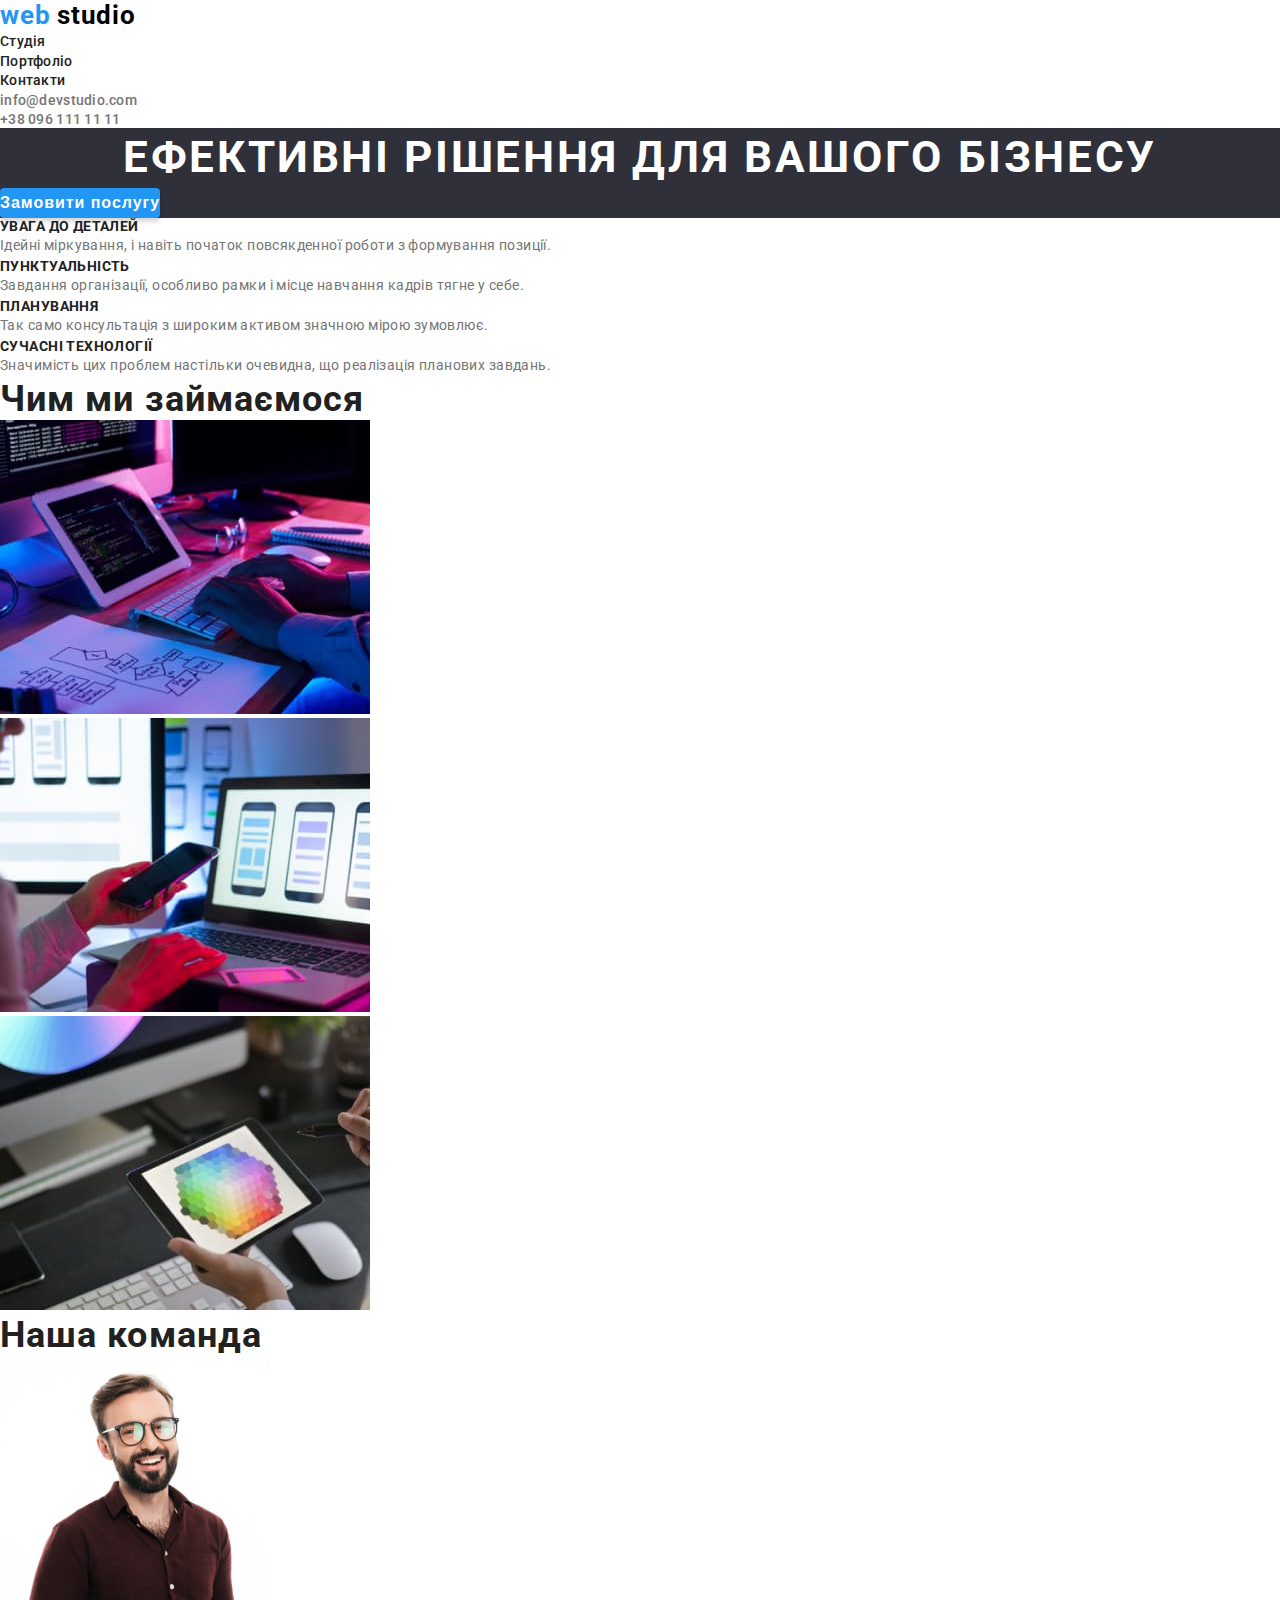
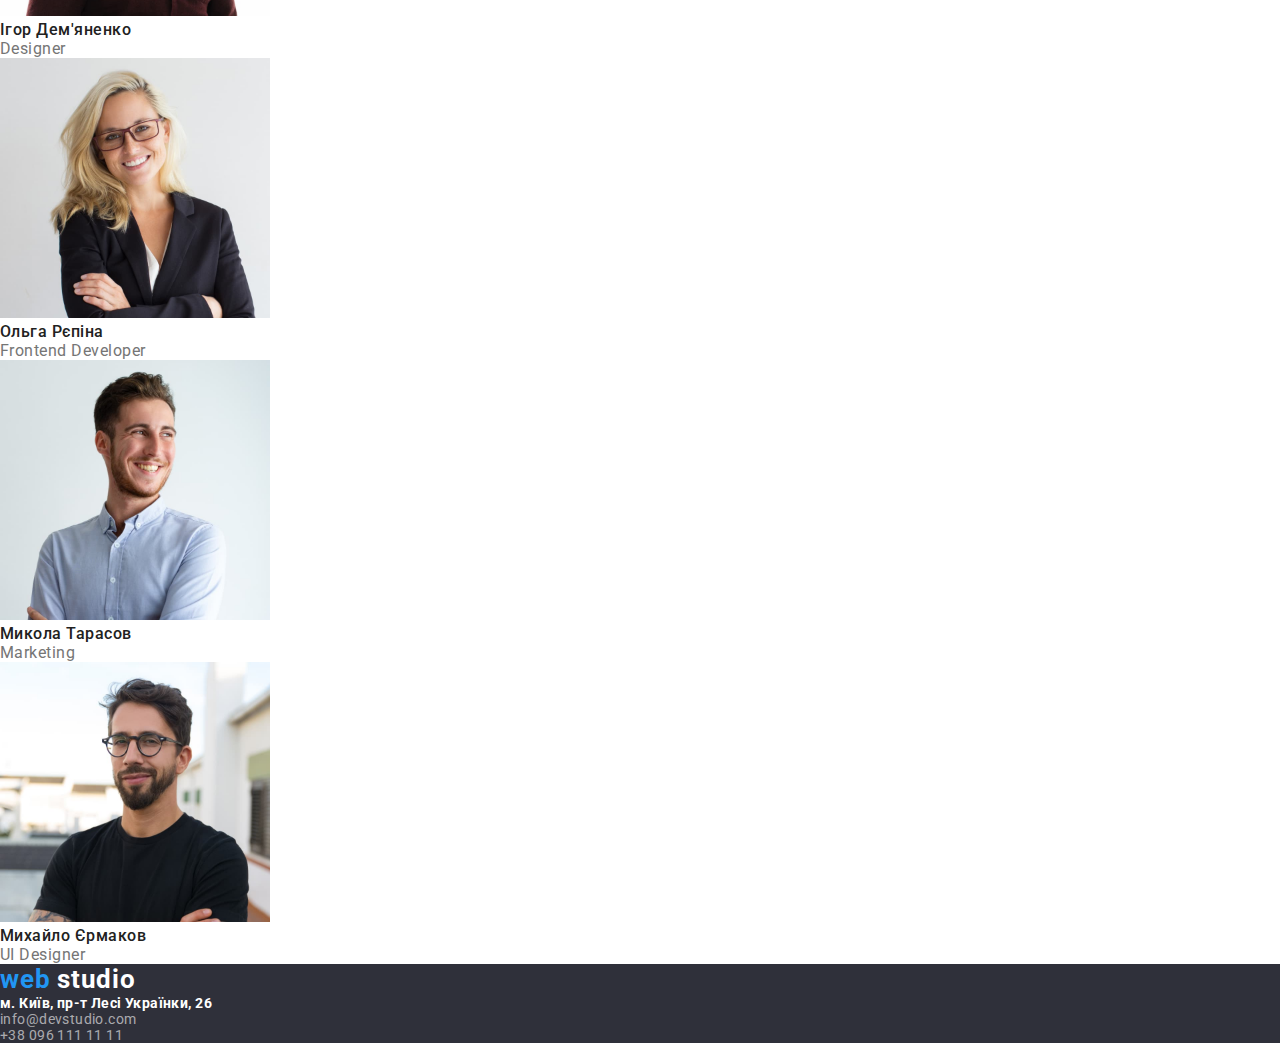
==== index.html @ 1d3278fa "Виконано розміку головної сторінки" ====
<!DOCTYPE html>
<html lang="uk">
<head>
    <meta charset="UTF-8">
    <meta http-equiv="X-UA-Compatible" content="IE=edge">
    <meta name="viewport" content="width=device-width, initial-scale=1.0">
    <link rel="preconnect" href="https://fonts.googleapis.com">
    <link rel="preconnect" href="https://fonts.gstatic.com" crossorigin>
    <link href="https://fonts.googleapis.com/css2?family=Raleway:wght@400;700&family=Roboto:wght@400;500;700;900&display=swap" rel="stylesheet">
    <link rel="stylesheet" href="./css/styles.css">
    <title>Document</title>
</head>
<body>

    <header class="header">
       <nav>
            <a class="logo" href="/">
                <span class="logo-blue">web</span>
                <span class="logo-black">studio</span>
            </a>
            
            <ul class="header-nav">
                <li><a class="header-nav-link" href="#">Студія</a></li>
                <li><a class="header-nav-link" href="./portfolio.html">Портфоліо</a></li>
                <li><a class="header-nav-link" href="#">Контакти</a></li>
            </ul>
       </nav>
       <ul class="header-contact">
            <li><a class="header-contact-mail" href="mailto:info@devstudio.com">info@devstudio.com</a></li>
            <li><a class="header-contact-tel" href="tel:+380961111111">+38 096 111 11 11</a></li>
       </ul>
    </header>

    <main>

        <!-- Герой -->

        <section class="hero">
            <h1 class="hero-title">Ефективні рішення для вашого бізнесу</h1>
            <button class="hero-btn" type="button">Замовити послугу</button>
        </section>
        
        <!-- Особливості -->

        <section class="spacial">
            <h2 class="section-title spacial-title hide">Особливості</h2>
            <ul class="spacial-list">
                <li class="spacial-item">
                    <h3 class="spacial-uptitle">УВАГА ДО ДЕТАЛЕЙ</h3>
                    <p class="spacial-text">Ідейні міркування, і навіть початок повсякденної роботи з формування позиції.</p>
                </li>
                <li class="spacial-item">
                    <h3 class="spacial-uptitle">ПУНКТУАЛЬНІСТЬ</h3>
                    <p class="spacial-text">Завдання організації, особливо рамки і місце навчання кадрів тягне у себе.</p>
                </li>
                <li class="spacial-item">
                    <h3 class="spacial-uptitle">ПЛАНУВАННЯ</h3>
                    <p class="spacial-text">Так само консультація з широким активом значною мірою зумовлює.</p>
                </li>
                <li class="spacial-item">
                    <h3 class="spacial-uptitle">СУЧАСНІ ТЕХНОЛОГІЇ</h3>
                    <p class="spacial-text">Значимість цих проблем настільки очевидна, що реалізація планових завдань.</p>
                </li>
            </ul>
        </section>
        
        <!-- Чим ми займаємося -->

        <section class="doing">
            <h2 class="section-title doing-title">Чим ми займаємося</h2>
            <ul class="doing-list">
                <li class="doing-item">
                    <a href="">
                        <img src="./images/box1.jpg" alt="Робота на планшеті" width="370">
                    </a>
                </li>
                <li class="doing-item">
                    <a href="">
                        <img src="./images/box2.jpg" alt="Робота на лептопі" width="370">
                    </a>
                </li>
                <li class="doing-item">
                    <a href="">
                        <img src="./images/box3.jpg" alt="Огляд кольорової палітри на планшеті" width="370">
                    </a>
                </li>
            </ul>
        </section>
        
        <!-- Наша команда -->

        <section class="team">
            <h2 class="section-title team-title">Наша команда</h2>
            <ul class="team-list">
                <li class="team-item" >   
                    <img src="./images/igor.jpg" alt="Фото Ігор Дем'яненко" width="270">
                    <h3 class="team-subtitle">Ігор Дем'яненко</h3> 
                    <p class="team-text">Designer</p>          
                </li>
                <li class="team-item" >  
                    <img src="./images/olha.jpg" alt="Фото Ольга Рєпіна" width="270">
                    <h3 class="team-subtitle">Ольга Рєпіна</h3>
                    <p class="team-text">Frontend Developer</p>
                </li>
                <li class="team-item" >
                    <img src="./images/mykola.jpg" alt="Фото Микола Тарасов" width="270">
                    <h3 class="team-subtitle">Микола Тарасов</h3>
                    <p class="team-text">Marketing</p>
                </li>
                <li class="team-item" >
                    <img src="./images/mikhaylo.jpg" alt="Фото Михайло Єрмаков" width="270">
                    <h3 class="team-subtitle">Михайло Єрмаков</h3>
                    <p class="team-text">UI Designer</p>
                </li>
            </ul>
        </section>
    </main>

    <!-- Підвал -->

    <footer class="contacts">
        <a class="logo" href="/">
            <span class="logo-blue">web</span>
            <span class="logo-white">studio</span>
        </a>
        
        <address class="contacts-address">
            <ul class="contacts-list">
                <li class="contacts-item"><a class="contacts-link-map contacts-link-bold" href="https://goo.gl/maps/5NKVuJQczxrGYNmYA" target="_blank" rel="noopener noreferrer">м. Київ, пр-т Лесі Українки, 26</a></li>
                <li class="contacts-item"><a class="contacts-link-mail" href="mailto:info@devstudio.com">info@devstudio.com</a></li>
                <li class="contacts-item"><a class="contacts-link-tel" href="tel:+380961111111">+38 096 111 11 11</a></li>
            </ul>
        </address>
    </footer>

</body>
</html>
---- css/styles.css ----
body {
    font-family: 'Roboto', sans-serif;
}

* {
    margin: 0;
    padding: 0;
}

ul {
    list-style: none;
}
h1,
h2,
h3,
h4,
h5,
h6 {
    margin: 0;
}
.hide {
    border: 0;
    clip: rect(1px, 1px, 1px, 1px);
    -webkit-clip-path: inset(50%);
    clip-path: inset(50%);
    height: 1px;
    margin: -1px;
    overflow: hidden;
    padding: 0;
    position: absolute;
    width: 1px;
    word-wrap: normal !important;
}

/* ---HEADER--- */

header a {
    text-decoration: none;
}

.logo {
    font-weight: 700;
    font-size: 26px;
    line-height: 1.1923;
    letter-spacing: 0.03em;
    /* color: #000000; */
}

.logo-blue {
    color: #2196F3;
}

.logo-black {
    color: #000000;;
}

.logo-white {
    color: #FFFFFF;
}


/* .header-nav,
.header-contact {
    list-style: none;
} */

.header-nav-link {
    font-weight: 500;
    font-size: 14px;
    line-height: 1.3333;
    letter-spacing: 0.02em;
    color: #212121;
}

.header-nav-link:hover,
.header-nav-link:focus {
    color: #2196F3;
}

.header-contact a {
    font-weight: 500;
    font-size: 14px;
    line-height: 1.1429;
    letter-spacing: 0.02em;
    color: #757575;
}

/* .header-contact-mail {
    font-weight: 500;
    font-size: 14px;
    line-height: 1.1429;
    letter-spacing: 0.02em;
    color: #757575;
}
.header-contact-tel {
    font-weight: 500;
    font-size: 14px;
    line-height: 1.1429;
    letter-spacing: 0.02em;
    color: #757575;
} */

.header-contact-mail:hover,
.header-contact-mail:focus {
    color: #2196F3;
}

.header-contact-tel:hover,
.header-contact-tel:focus {
    color: #2196F3;
}

/* ------HERO------ */

.hero {
    background: #2F303A;
}

.hero-title {
    /* font-weight: 900; */
    font-size: 44px;
    line-height: 1.3636;
    text-align: center;
    letter-spacing: 0.06em;
    text-transform: uppercase;
    color: #FFFFFF;
}

.hero-btn {
    font-weight: 700;
    font-size: 16px;
    line-height: 1.875;
    display: flex;
    align-items: center;
    text-align: center;
    letter-spacing: 0.06em;
    color: #FFFFFF;
    background: #2196F3;
    box-shadow: 0px 4px 4px rgba(0, 0, 0, 0.15);
    border-radius: 4px;
    border: none;
    cursor: pointer;
}

/* -----SPACIAL----- */

.section-title {
    /* font-weight: 700; */
    font-size: 36px;
    line-height: 1.1666;
    /* text-align: center; */
    letter-spacing: 0.03em;
    color: #212121
}

.spacial-uptitle {
    /* font-weight: 700; */
    font-size: 14px;
    line-height: 1.1428;
    letter-spacing: 0.03em;
    text-transform: uppercase;
    color: #212121;
}

.spacial-text {
    /* font-weight: 400; */
    font-size: 14px;
    line-height: 1.7142;
    letter-spacing: 0.03em;
    color: #757575;
}

/* -------DOING------- */



/* -------TEAM-------- */


.team-subtitle {
    font-weight: 500;
    font-size: 16px;
    line-height: 1.1875;
    /* text-align: center; */
    letter-spacing: 0.03em;
    color: #212121;
}

.team-text {
    font-weight: 400;
    font-size: 16px;
    line-height: 1.1875;
    /* text-align: center; */
    letter-spacing: 0.03em;
    color: #757575;
}

/* ------FOOTER------ */

.contacts {
    background: #2F303A;
}

footer a {
    text-decoration: none;
}

.contacts-address {
    font-style: inherit;
}

.contacts-item {
    /* font-weight: 400; */
    font-size: 14px;
    line-height: 1.7142x;
    letter-spacing: 0.03em;
}

.contacts-link-map {
    /* font-weight: 400;
    font-size: 14px;
    line-height: 24px;
    letter-spacing: 0.03em; */
    color: #FFFFFF;
}

.contacts-link-bold {
    font-weight: 700;
}

.contacts-link-mail {
    /* font-weight: 400;
    font-size: 14px;
    line-height: 24px;
    letter-spacing: 0.03em; */
    color: rgba(255, 255, 255, 0.6);
}

.contacts-link-tel {
    /* font-weight: 400;
    font-size: 14px;
    line-height: 24px;
    letter-spacing: 0.03em; */
    color: rgba(255, 255, 255, 0.6);
}

/* -----PORTFOLIO NAVIGATION------ */

.btn-link {
    font-weight: 500;
    font-size: 16px;
    line-height: 1.625;
    text-align: center;
    letter-spacing: 0.03em;
    color: #212121;
    background: #F5F4FA;
    border-radius: 4px;
    border: none;
    cursor: pointer;
}

.btn-link:hover,
.btn-link:focus {
    background: #2196F3;
    color: #FFFFFF;
}

.nav-uptitle {
    /* font-weight: 700; */
    font-size: 18px;
    line-height: 2;
    letter-spacing: 0.06em;
    color: #212121;
}

.nav-text {
    /* font-weight: 400; */
    font-size: 16px;
    line-height: 30px;
    letter-spacing: 0.03em;
    color: #757575;
}
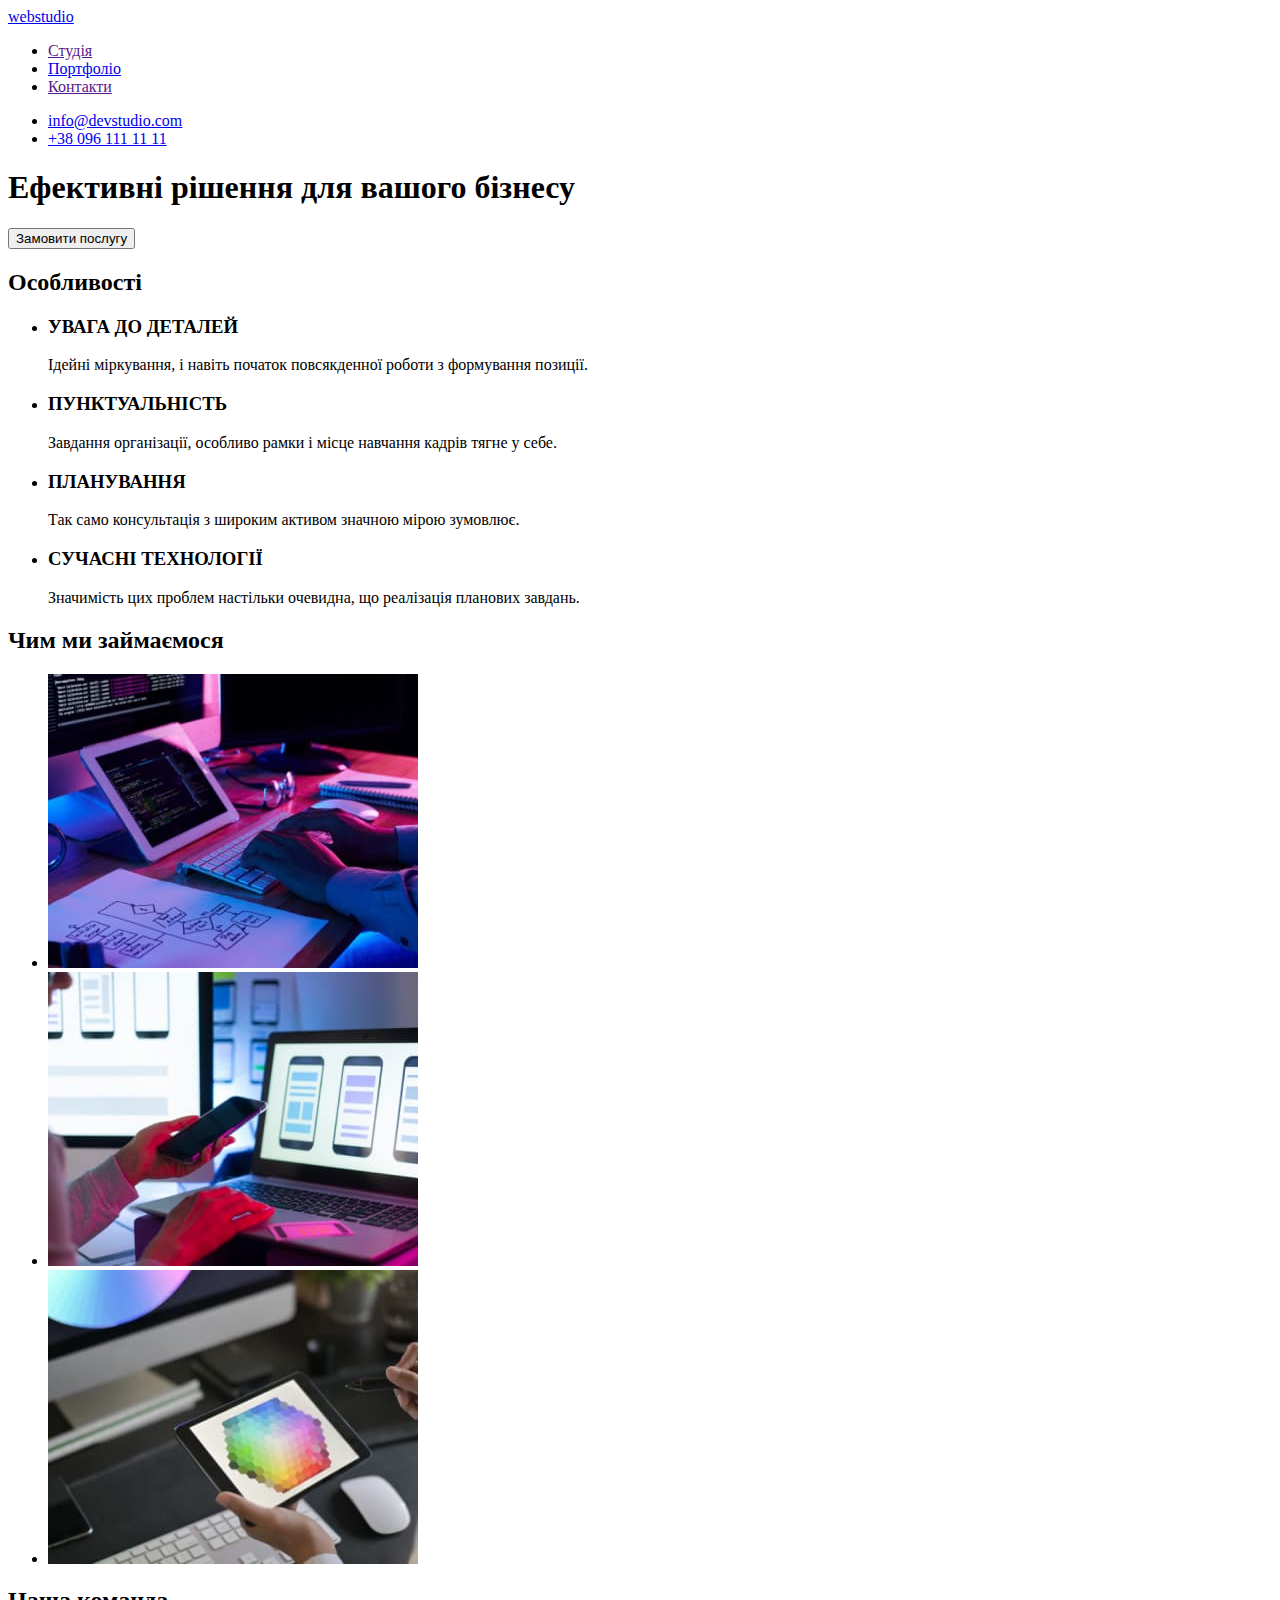
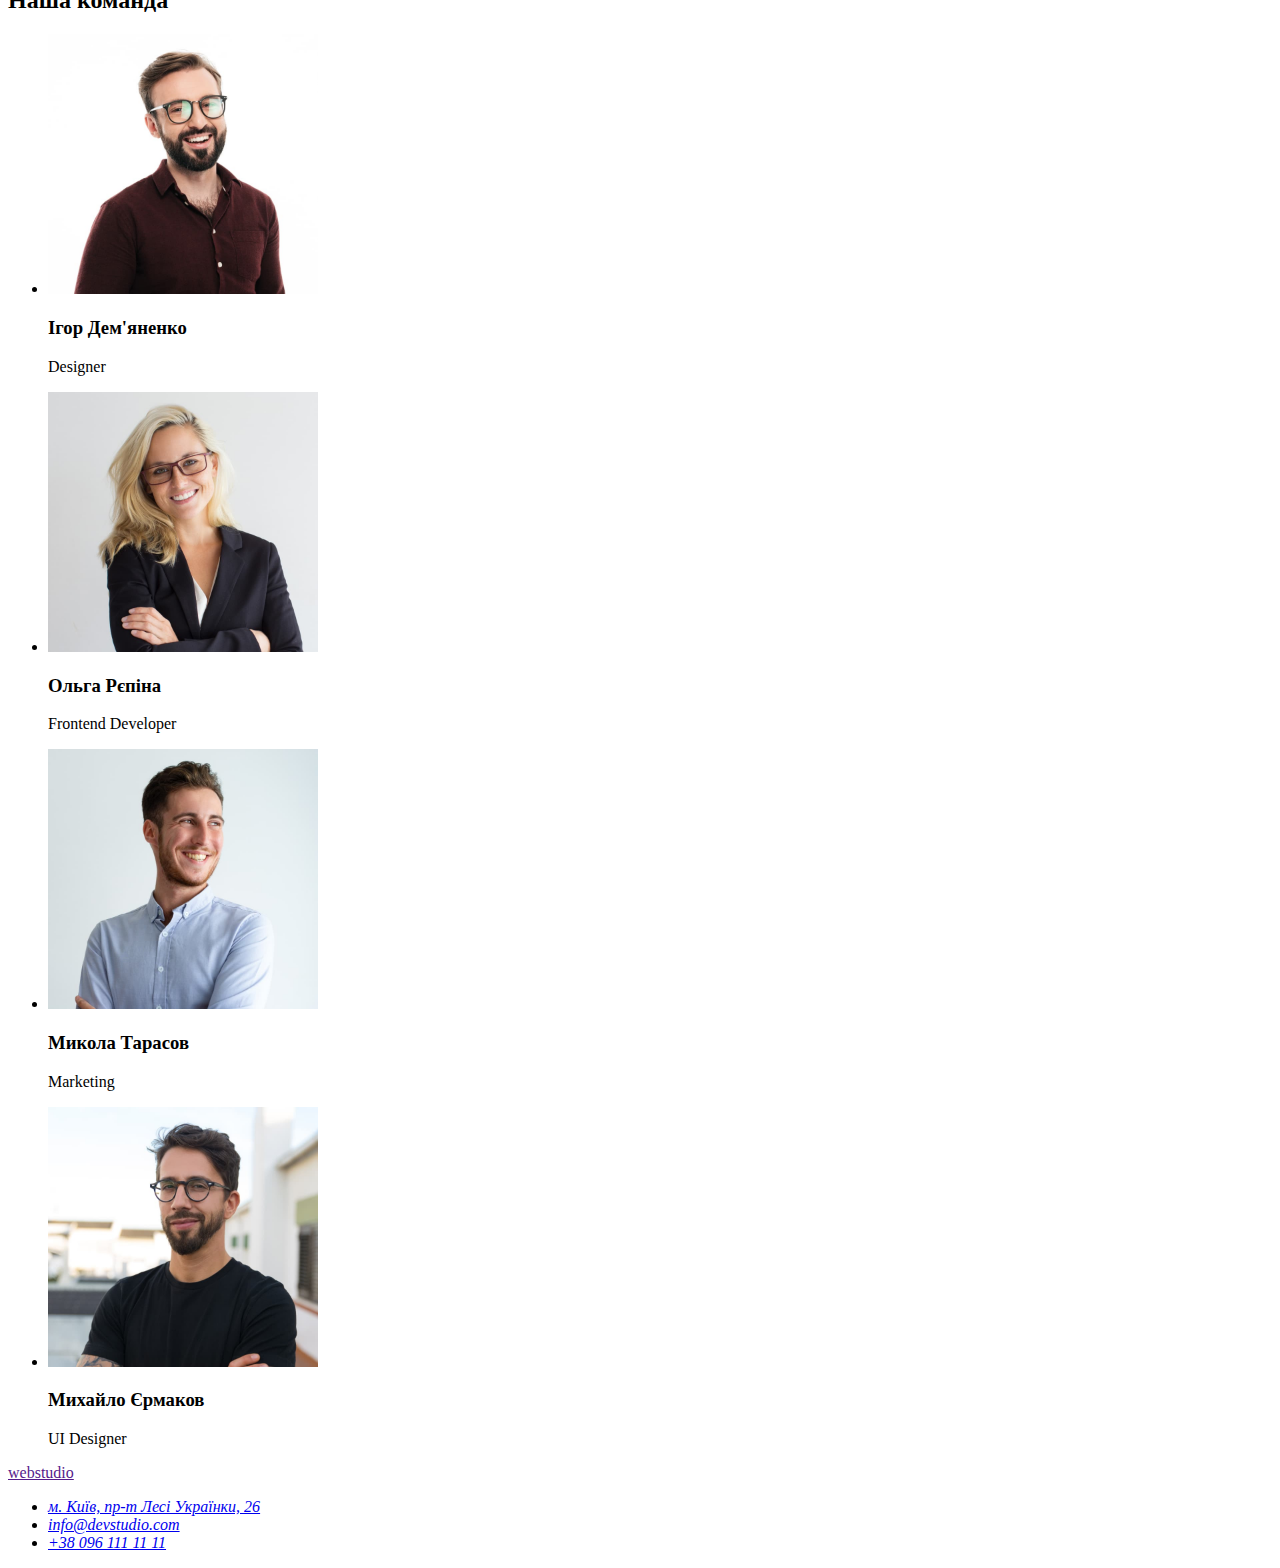
==== commit 0098beb1: "Виконано оформлення головної сторінки" ====
--- a/index.html
+++ b/index.html
@@ -4,82 +4,72 @@
     <meta charset="UTF-8">
     <meta http-equiv="X-UA-Compatible" content="IE=edge">
     <meta name="viewport" content="width=device-width, initial-scale=1.0">
-    <link rel="preconnect" href="https://fonts.googleapis.com">
-    <link rel="preconnect" href="https://fonts.gstatic.com" crossorigin>
-    <link href="https://fonts.googleapis.com/css2?family=Raleway:wght@400;700&family=Roboto:wght@400;500;700;900&display=swap" rel="stylesheet">
-    <link rel="stylesheet" href="./css/styles.css">
     <title>Document</title>
 </head>
 <body>
 
-    <header class="header">
+    <header>
        <nav>
-            <a class="logo" href="/">
-                <span class="logo-blue">web</span>
-                <span class="logo-black">studio</span>
+            <a href="/">
+            webstudio
             </a>
-            
-            <ul class="header-nav">
-                <li><a class="header-nav-link" href="#">Студія</a></li>
-                <li><a class="header-nav-link" href="./portfolio.html">Портфоліо</a></li>
-                <li><a class="header-nav-link" href="#">Контакти</a></li>
+            <ul>
+                <li><a href="">Студія</a></li>
+                <li><a href="/portfolio.html">Портфоліо</a></li>
+                <li><a href="">Контакти</a></li>
             </ul>
        </nav>
-       <ul class="header-contact">
-            <li><a class="header-contact-mail" href="mailto:info@devstudio.com">info@devstudio.com</a></li>
-            <li><a class="header-contact-tel" href="tel:+380961111111">+38 096 111 11 11</a></li>
+       <ul>
+            <li><a href="mailto:info@devstudio.com">info@devstudio.com</a></li>
+            <li><a href="tel:+380961111111">+38 096 111 11 11</a></li>
        </ul>
     </header>
 
     <main>
-
         <!-- Герой -->
-
-        <section class="hero">
-            <h1 class="hero-title">Ефективні рішення для вашого бізнесу</h1>
-            <button class="hero-btn" type="button">Замовити послугу</button>
+        <section>
+            <h1>Ефективні рішення для вашого бізнесу</h1>
+            <button type="button">Замовити послугу</button>
         </section>
         
         <!-- Особливості -->
-
-        <section class="spacial">
-            <h2 class="section-title spacial-title hide">Особливості</h2>
-            <ul class="spacial-list">
-                <li class="spacial-item">
-                    <h3 class="spacial-uptitle">УВАГА ДО ДЕТАЛЕЙ</h3>
-                    <p class="spacial-text">Ідейні міркування, і навіть початок повсякденної роботи з формування позиції.</p>
+        <section>
+            <h2>Особливості</h2>
+            <ul>
+                <li>
+                    <h3>УВАГА ДО ДЕТАЛЕЙ</h3>
+                    <p>Ідейні міркування, і навіть початок повсякденної роботи з формування позиції.</p>
                 </li>
-                <li class="spacial-item">
-                    <h3 class="spacial-uptitle">ПУНКТУАЛЬНІСТЬ</h3>
-                    <p class="spacial-text">Завдання організації, особливо рамки і місце навчання кадрів тягне у себе.</p>
+                <li>
+                    <h3>ПУНКТУАЛЬНІСТЬ</h3>
+                    <p>Завдання організації, особливо рамки і місце навчання кадрів тягне у себе.</p>
                 </li>
-                <li class="spacial-item">
-                    <h3 class="spacial-uptitle">ПЛАНУВАННЯ</h3>
-                    <p class="spacial-text">Так само консультація з широким активом значною мірою зумовлює.</p>
+                <li>
+                    <h3>ПЛАНУВАННЯ</h3>
+                    <p>Так само консультація з широким активом значною мірою зумовлює.</p>
                 </li>
-                <li class="spacial-item">
-                    <h3 class="spacial-uptitle">СУЧАСНІ ТЕХНОЛОГІЇ</h3>
-                    <p class="spacial-text">Значимість цих проблем настільки очевидна, що реалізація планових завдань.</p>
+                <li>
+                    <h3>СУЧАСНІ ТЕХНОЛОГІЇ</h3>
+                    <p>Значимість цих проблем настільки очевидна, що реалізація планових завдань.</p>
                 </li>
             </ul>
         </section>
         
         <!-- Чим ми займаємося -->
-
-        <section class="doing">
-            <h2 class="section-title doing-title">Чим ми займаємося</h2>
-            <ul class="doing-list">
-                <li class="doing-item">
+        <section>
+            <h2>Чим ми займаємося</h2>
+            <ul>
+                <li>
                     <a href="">
                         <img src="./images/box1.jpg" alt="Робота на планшеті" width="370">
                     </a>
                 </li>
-                <li class="doing-item">
+                <li>
                     <a href="">
                         <img src="./images/box2.jpg" alt="Робота на лептопі" width="370">
                     </a>
                 </li>
-                <li class="doing-item">
+                <li>
                     <a href="">
                         <img src="./images/box3.jpg" alt="Огляд кольорової палітри на планшеті" width="370">
                     </a>
@@ -88,47 +78,43 @@
         </section>
         
         <!-- Наша команда -->
-
-        <section class="team">
-            <h2 class="section-title team-title">Наша команда</h2>
-            <ul class="team-list">
-                <li class="team-item" >   
+        <section>
+            <h2>Наша команда</h2>
+            <ul>
+                <li>   
                     <img src="./images/igor.jpg" alt="Фото Ігор Дем'яненко" width="270">
-                    <h3 class="team-subtitle">Ігор Дем'яненко</h3> 
-                    <p class="team-text">Designer</p>          
+                    <h3>Ігор Дем'яненко</h3> 
+                    <p>Designer</p>          
                 </li>
-                <li class="team-item" >  
+                <li>  
                     <img src="./images/olha.jpg" alt="Фото Ольга Рєпіна" width="270">
-                    <h3 class="team-subtitle">Ольга Рєпіна</h3>
-                    <p class="team-text">Frontend Developer</p>
+                    <h3>Ольга Рєпіна</h3>
+                    <p>Frontend Developer</p>
                 </li>
-                <li class="team-item" >
+                <li>
                     <img src="./images/mykola.jpg" alt="Фото Микола Тарасов" width="270">
-                    <h3 class="team-subtitle">Микола Тарасов</h3>
-                    <p class="team-text">Marketing</p>
+                    <h3>Микола Тарасов</h3>
+                    <p>Marketing</p>
                 </li>
-                <li class="team-item" >
+                <li>
                     <img src="./images/mikhaylo.jpg" alt="Фото Михайло Єрмаков" width="270">
-                    <h3 class="team-subtitle">Михайло Єрмаков</h3>
-                    <p class="team-text">UI Designer</p>
+                    <h3>Михайло Єрмаков</h3>
+                    <p> UI Designer</p>
                 </li>
             </ul>
         </section>
     </main>
 
-    <!-- Підвал -->
-
-    <footer class="contacts">
-        <a class="logo" href="/">
-            <span class="logo-blue">web</span>
-            <span class="logo-white">studio</span>
+    <!-- Футер -->
+    <footer>
+        <a href="">
+            webstudio
         </a>
-        
-        <address class="contacts-address">
-            <ul class="contacts-list">
-                <li class="contacts-item"><a class="contacts-link-map contacts-link-bold" href="https://goo.gl/maps/5NKVuJQczxrGYNmYA" target="_blank" rel="noopener noreferrer">м. Київ, пр-т Лесі Українки, 26</a></li>
-                <li class="contacts-item"><a class="contacts-link-mail" href="mailto:info@devstudio.com">info@devstudio.com</a></li>
-                <li class="contacts-item"><a class="contacts-link-tel" href="tel:+380961111111">+38 096 111 11 11</a></li>
+        <address>
+            <ul>
+                <li><a href="https://goo.gl/maps/5NKVuJQczxrGYNmYA" target="_blank" rel="noopener noreferrer">м. Київ, пр-т Лесі Українки, 26</a></li>
+                <li><a href="mailto:info@devstudio.com">info@devstudio.com</a></li>
+                <li><a href="tel:+380961111111">+38 096 111 11 11</a></li>
             </ul>
         </address>
     </footer>
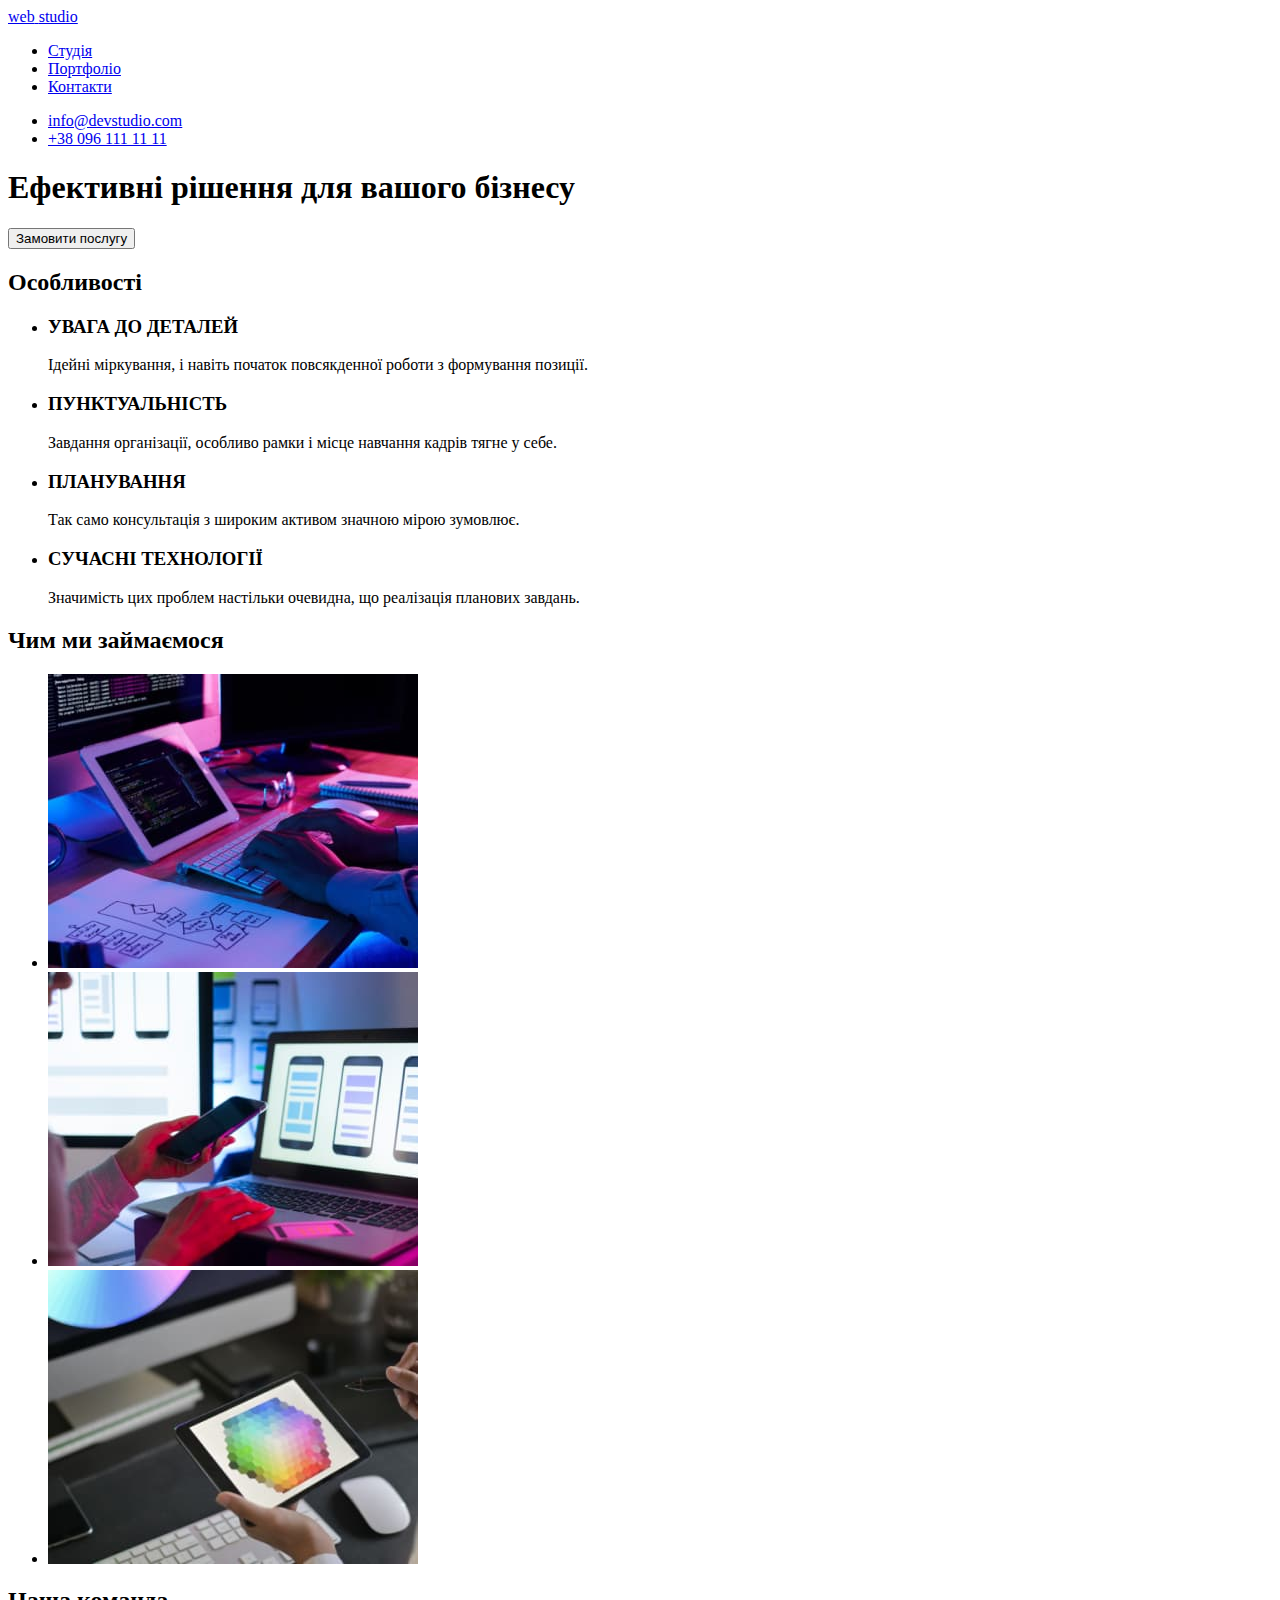
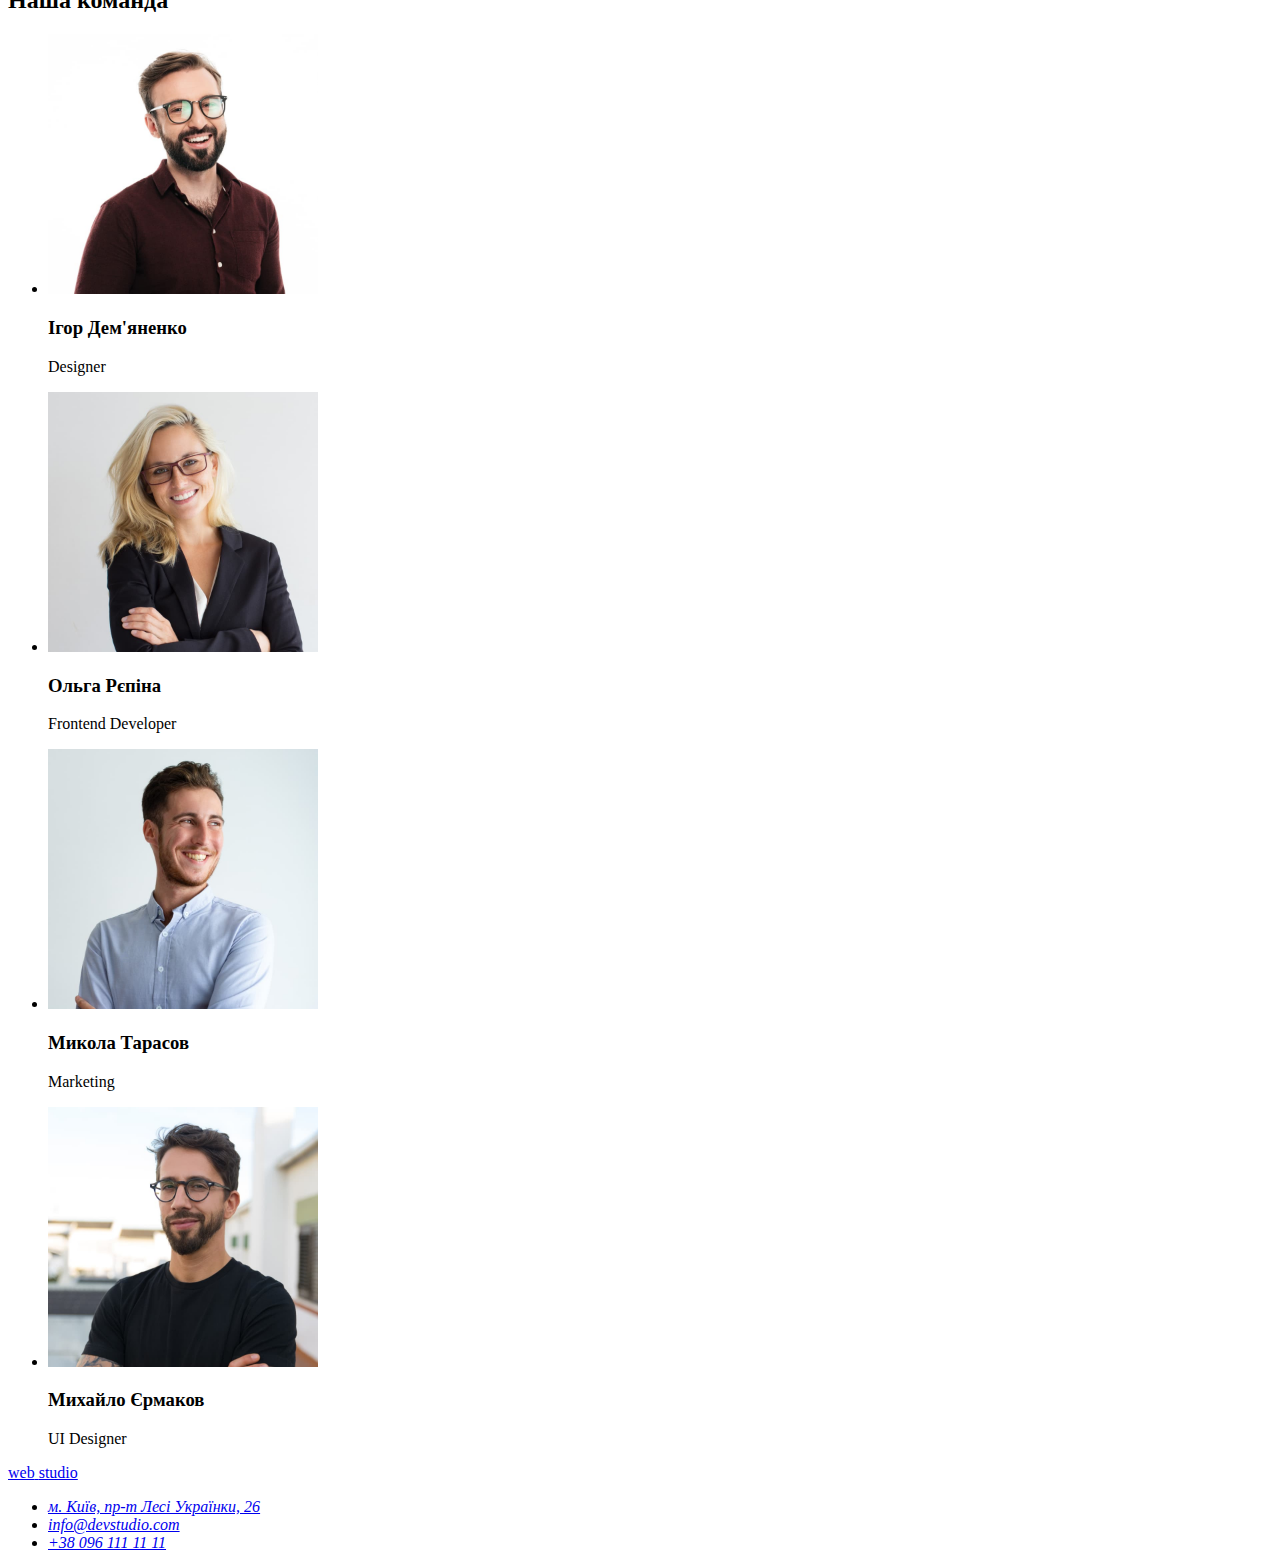
==== commit 7c13cdc5: "Fix index.html" ====
--- a/index.html
+++ b/index.html
@@ -4,72 +4,81 @@
     <meta charset="UTF-8">
     <meta http-equiv="X-UA-Compatible" content="IE=edge">
     <meta name="viewport" content="width=device-width, initial-scale=1.0">
+    <link rel="preconnect" href="https://fonts.googleapis.com">
+    <link rel="preconnect" href="https://fonts.gstatic.com" crossorigin>
+    <link href="https://fonts.googleapis.com/css2?family=Raleway:wght@400;700&family=Roboto:wght@400;500;700;900&display=swap" rel="stylesheet">
+    <link rel="stylesheet" href="./css/styles.css">
     <title>Document</title>
 </head>
 <body>
 
-    <header>
-       <nav>
-            <a href="/">
-            webstudio
+    <header class="header">
+        <nav>
+            <a class="logo" href="/">
+                <span class="logo-blue">web</span>
+                <span class="logo-black">studio</span>
             </a>
-            <ul>
-                <li><a href="">Студія</a></li>
-                <li><a href="/portfolio.html">Портфоліо</a></li>
-                <li><a href="">Контакти</a></li>
+            <ul class="header-nav">
+                <li><a class="header-nav-link" href="#">Студія</a></li>
+                <li><a class="header-nav-link" href="./portfolio.html">Портфоліо</a></li>
+                <li><a class="header-nav-link" href="#">Контакти</a></li>
             </ul>
        </nav>
-       <ul>
-            <li><a href="mailto:info@devstudio.com">info@devstudio.com</a></li>
-            <li><a href="tel:+380961111111">+38 096 111 11 11</a></li>
+       <ul class="header-contact">
+            <li><a class="header-contact-mail" href="mailto:info@devstudio.com">info@devstudio.com</a></li>
+            <li><a class="header-contact-tel" href="tel:+380961111111">+38 096 111 11 11</a></li>
        </ul>
     </header>
 
     <main>
+
         <!-- Герой -->
-        <section>
-            <h1>Ефективні рішення для вашого бізнесу</h1>
-            <button type="button">Замовити послугу</button>
+
+        <section class="hero">
+            <h1 class="hero-title">Ефективні рішення для вашого бізнесу</h1>
+            <button class="hero-btn" type="button">Замовити послугу</button>
         </section>
         
         <!-- Особливості -->
-        <section>
-            <h2>Особливості</h2>
-            <ul>
-                <li>
-                    <h3>УВАГА ДО ДЕТАЛЕЙ</h3>
-                    <p>Ідейні міркування, і навіть початок повсякденної роботи з формування позиції.</p>
+
+        <section class="spacial">
+            <h2 class="section-title spacial-title hide">Особливості</h2>
+            <ul class="spacial-list">
+                <li class="spacial-item">
+                    <h3 class="spacial-uptitle">УВАГА ДО ДЕТАЛЕЙ</h3>
+                    <p class="spacial-text">Ідейні міркування, і навіть початок повсякденної роботи з формування позиції.</p>
                 </li>
-                <li>
-                    <h3>ПУНКТУАЛЬНІСТЬ</h3>
-                    <p>Завдання організації, особливо рамки і місце навчання кадрів тягне у себе.</p>
+                <li class="spacial-item">
+                    <h3 class="spacial-uptitle">ПУНКТУАЛЬНІСТЬ</h3>
+                    <p class="spacial-text">Завдання організації, особливо рамки і місце навчання кадрів тягне у себе.</p>
                 </li>
-                <li>
-                    <h3>ПЛАНУВАННЯ</h3>
-                    <p>Так само консультація з широким активом значною мірою зумовлює.</p>
+                <li class="spacial-item">
+                    <h3 class="spacial-uptitle">ПЛАНУВАННЯ</h3>
+                    <p class="spacial-text">Так само консультація з широким активом значною мірою зумовлює.</p>
                 </li>
-                <li>
-                    <h3>СУЧАСНІ ТЕХНОЛОГІЇ</h3>
-                    <p>Значимість цих проблем настільки очевидна, що реалізація планових завдань.</p>
+                <li class="spacial-item">
+                    <h3 class="spacial-uptitle">СУЧАСНІ ТЕХНОЛОГІЇ</h3>
+                    <p class="spacial-text">Значимість цих проблем настільки очевидна, що реалізація планових завдань.</p>
                 </li>
             </ul>
         </section>
         
         <!-- Чим ми займаємося -->
-        <section>
-            <h2>Чим ми займаємося</h2>
-            <ul>
-                <li>
+
+        <section class="doing">
+            <h2 class="section-title doing-title">Чим ми займаємося</h2>
+            <ul class="doing-list">
+                <li class="doing-item">
                     <a href="">
                         <img src="./images/box1.jpg" alt="Робота на планшеті" width="370">
                     </a>
                 </li>
-                <li>
+                <li class="doing-item">
                     <a href="">
                         <img src="./images/box2.jpg" alt="Робота на лептопі" width="370">
                     </a>
                 </li>
-                <li>
+                <li class="doing-item">
                     <a href="">
                         <img src="./images/box3.jpg" alt="Огляд кольорової палітри на планшеті" width="370">
                     </a>
@@ -78,46 +87,45 @@
         </section>
         
         <!-- Наша команда -->
-        <section>
-            <h2>Наша команда</h2>
-            <ul>
-                <li>   
+
+        <section class="team">
+            <h2 class="section-title team-title">Наша команда</h2>
+            <ul class="team-list">
+                <li class="team-item">   
                     <img src="./images/igor.jpg" alt="Фото Ігор Дем'яненко" width="270">
-                    <h3>Ігор Дем'яненко</h3> 
-                    <p>Designer</p>          
+                    <h3 class="team-subtitle">Ігор Дем'яненко</h3> 
+                    <p class="team-text">Designer</p>          
                 </li>
-                <li>  
+                <li class="team-item"> 
                     <img src="./images/olha.jpg" alt="Фото Ольга Рєпіна" width="270">
-                    <h3>Ольга Рєпіна</h3>
-                    <p>Frontend Developer</p>
+                    <h3 class="team-subtitle">Ольга Рєпіна</h3>
+                    <p class="team-text">Frontend Developer</p>
                 </li>
-                <li>
+                <li class="team-item">
                     <img src="./images/mykola.jpg" alt="Фото Микола Тарасов" width="270">
-                    <h3>Микола Тарасов</h3>
-                    <p>Marketing</p>
+                    <h3 class="team-subtitle">Микола Тарасов</h3>
+                    <p class="team-text">Marketing</p>
                 </li>
-                <li>
+                <li class="team-item">
                     <img src="./images/mikhaylo.jpg" alt="Фото Михайло Єрмаков" width="270">
-                    <h3>Михайло Єрмаков</h3>
-                    <p> UI Designer</p>
+                    <h3 class="team-subtitle">Михайло Єрмаков</h3>
+                    <p class="team-text">UI Designer</p>
                 </li>
             </ul>
         </section>
     </main>
 
-    <!-- Футер -->
-    <footer>
-        <a href="">
-            webstudio
+    <!-- Підвал -->
+
+    <footer class="contacts">
+        <a class="logo" href="/">
+            <span class="logo-blue">web</span>
+            <span class="logo-white">studio</span>
         </a>
+        <address class="contacts-address">
+            <ul class="contacts-list">
+                <li class="contacts-item"><a class="contacts-link-map contacts-link-bold" href="https://goo.gl/maps/5NKVuJQczxrGYNmYA" target="_blank" rel="noopener noreferrer">м. Київ, пр-т Лесі Українки, 26</a></li>
+                <li class="contacts-item"><a class="contacts-link-mail" href="mailto:info@devstudio.com">info@devstudio.com</a></li>
+                <li class="contacts-item"><a class="contacts-link-tel" href="tel:+380961111111">+38 096 111 11 11</a></li>
         <address>
-            <ul>
-                <li><a href="https://goo.gl/maps/5NKVuJQczxrGYNmYA" target="_blank" rel="noopener noreferrer">м. Київ, пр-т Лесі Українки, 26</a></li>
-                <li><a href="mailto:info@devstudio.com">info@devstudio.com</a></li>
-                <li><a href="tel:+380961111111">+38 096 111 11 11</a></li>
-            </ul>
-        </address>
     </footer>
-
-</body>
-</html>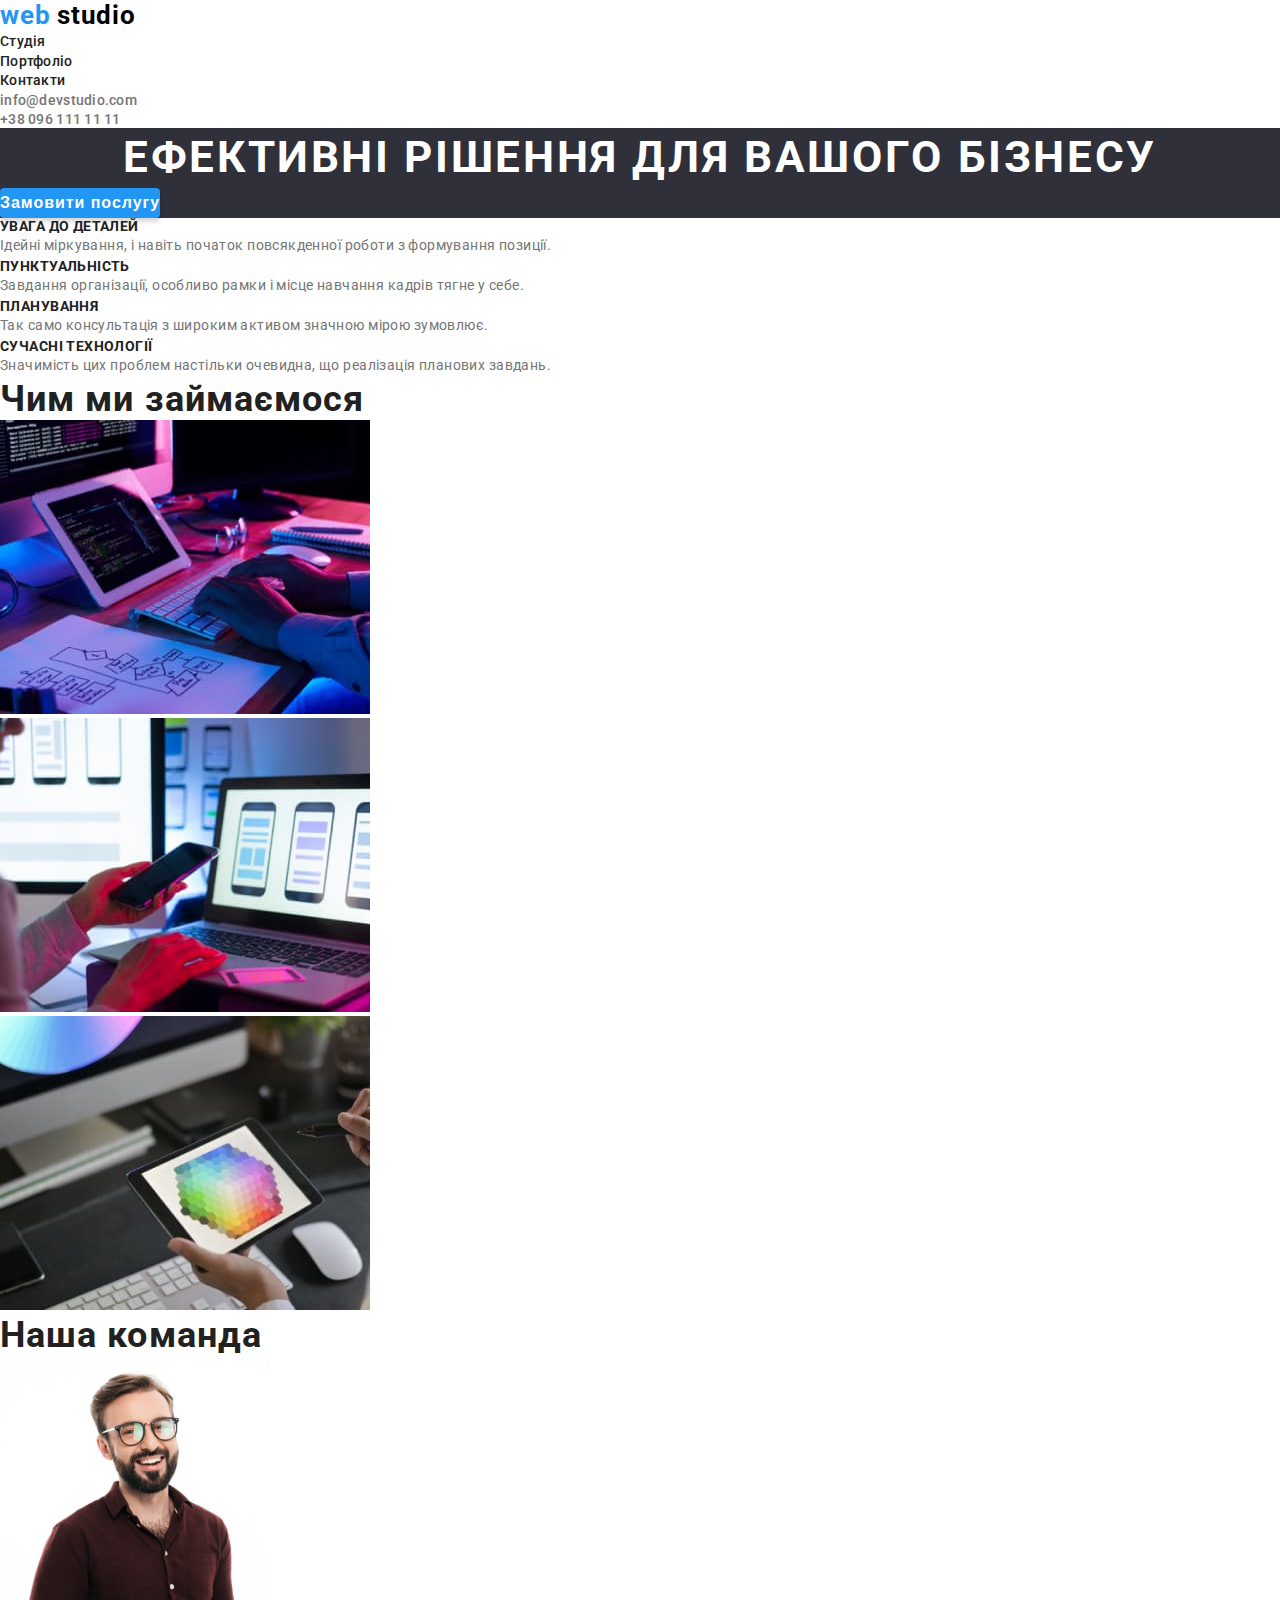
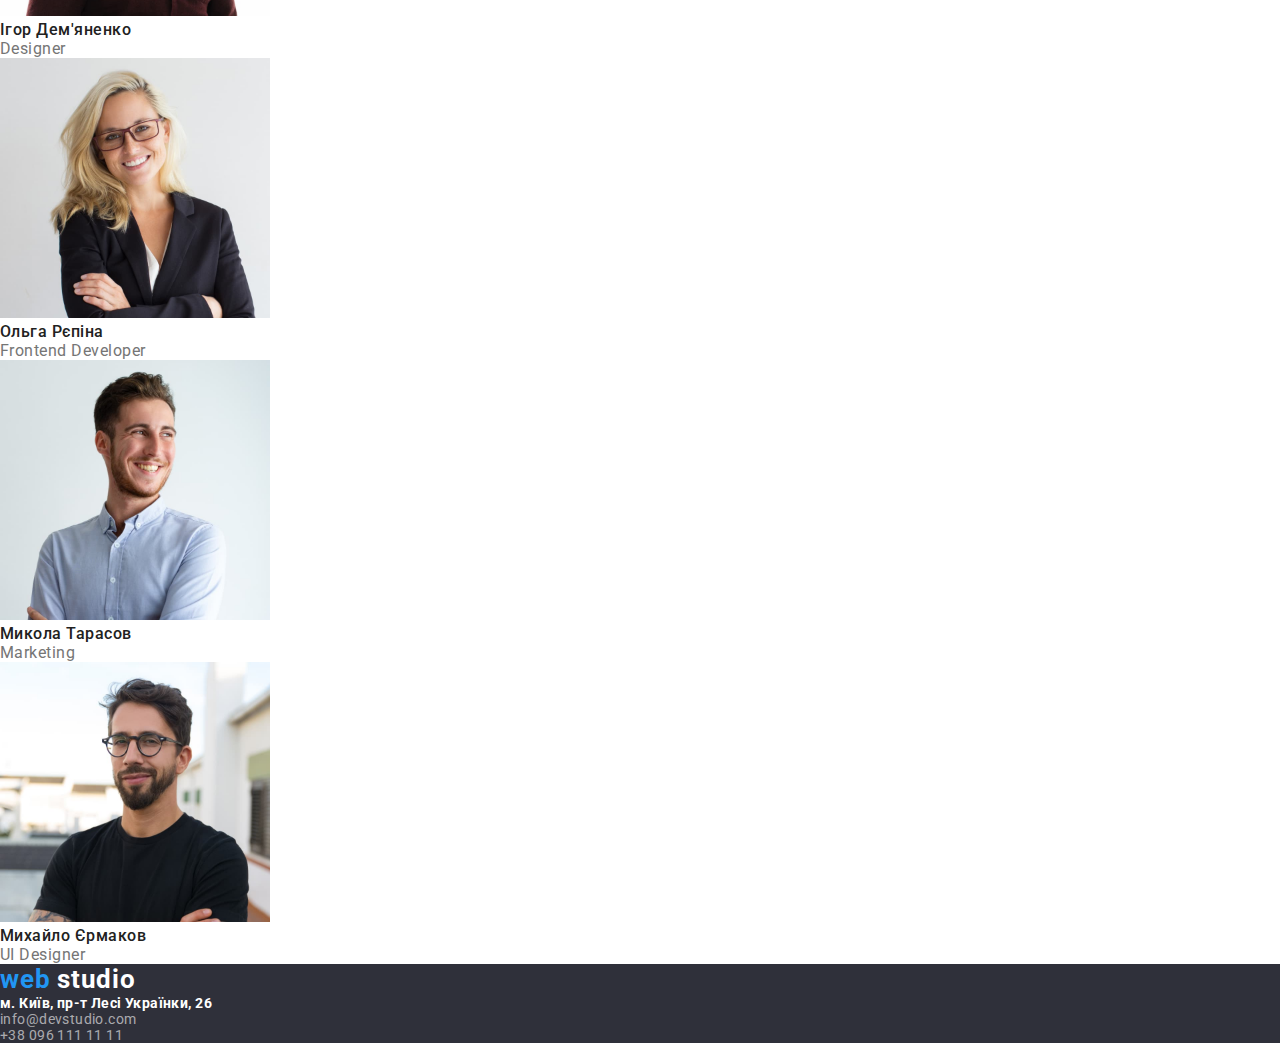
==== commit 6547124f: "Fix logo" ====
--- a/index.html
+++ b/index.html
@@ -14,7 +14,7 @@
 
     <header class="header">
         <nav>
-            <a class="logo" href="/">
+            <a class="logo" href="./">
                 <span class="logo-blue">web</span>
                 <span class="logo-black">studio</span>
             </a>
--- a/css/styles.css
+++ b/css/styles.css
@@ -0,0 +1,282 @@
+body {
+    font-family: 'Roboto', sans-serif;
+}
+
+* {
+    margin: 0;
+    padding: 0;
+}
+
+ul {
+    list-style: none;
+}
+h1,
+h2,
+h3,
+h4,
+h5,
+h6 {
+    margin: 0;
+}
+.hide {
+    border: 0;
+    clip: rect(1px, 1px, 1px, 1px);
+    -webkit-clip-path: inset(50%);
+    clip-path: inset(50%);
+    height: 1px;
+    margin: -1px;
+    overflow: hidden;
+    padding: 0;
+    position: absolute;
+    width: 1px;
+    word-wrap: normal !important;
+}
+
+/* ---HEADER--- */
+
+header a {
+    text-decoration: none;
+}
+
+.logo {
+    font-weight: 700;
+    font-size: 26px;
+    line-height: 1.1923;
+    letter-spacing: 0.03em;
+    /* color: #000000; */
+}
+
+.logo-blue {
+    color: #2196F3;
+}
+
+.logo-black {
+    color: #000000;;
+}
+
+.logo-white {
+    color: #FFFFFF;
+}
+
+
+/* .header-nav,
+.header-contact {
+    list-style: none;
+} */
+
+.header-nav-link {
+    font-weight: 500;
+    font-size: 14px;
+    line-height: 1.3333;
+    letter-spacing: 0.02em;
+    color: #212121;
+}
+
+.header-nav-link:hover,
+.header-nav-link:focus {
+    color: #2196F3;
+}
+
+.header-contact a {
+    font-weight: 500;
+    font-size: 14px;
+    line-height: 1.1429;
+    letter-spacing: 0.02em;
+    color: #757575;
+}
+
+/* .header-contact-mail {
+    font-weight: 500;
+    font-size: 14px;
+    line-height: 1.1429;
+    letter-spacing: 0.02em;
+    color: #757575;
+}
+.header-contact-tel {
+    font-weight: 500;
+    font-size: 14px;
+    line-height: 1.1429;
+    letter-spacing: 0.02em;
+    color: #757575;
+} */
+
+.header-contact-mail:hover,
+.header-contact-mail:focus {
+    color: #2196F3;
+}
+
+.header-contact-tel:hover,
+.header-contact-tel:focus {
+    color: #2196F3;
+}
+
+/* ------HERO------ */
+
+.hero {
+    background: #2F303A;
+}
+
+.hero-title {
+    /* font-weight: 900; */
+    font-size: 44px;
+    line-height: 1.3636;
+    text-align: center;
+    letter-spacing: 0.06em;
+    text-transform: uppercase;
+    color: #FFFFFF;
+}
+
+.hero-btn {
+    font-weight: 700;
+    font-size: 16px;
+    line-height: 1.875;
+    display: flex;
+    align-items: center;
+    text-align: center;
+    letter-spacing: 0.06em;
+    color: #FFFFFF;
+    background: #2196F3;
+    box-shadow: 0px 4px 4px rgba(0, 0, 0, 0.15);
+    border-radius: 4px;
+    border: none;
+    cursor: pointer;
+}
+
+/* -----SPACIAL----- */
+
+.section-title {
+    /* font-weight: 700; */
+    font-size: 36px;
+    line-height: 1.1666;
+    /* text-align: center; */
+    letter-spacing: 0.03em;
+    color: #212121
+}
+
+.spacial-uptitle {
+    /* font-weight: 700; */
+    font-size: 14px;
+    line-height: 1.1428;
+    letter-spacing: 0.03em;
+    text-transform: uppercase;
+    color: #212121;
+}
+
+.spacial-text {
+    /* font-weight: 400; */
+    font-size: 14px;
+    line-height: 1.7142;
+    letter-spacing: 0.03em;
+    color: #757575;
+}
+
+/* -------DOING------- */
+
+
+
+/* -------TEAM-------- */
+
+
+.team-subtitle {
+    font-weight: 500;
+    font-size: 16px;
+    line-height: 1.1875;
+    /* text-align: center; */
+    letter-spacing: 0.03em;
+    color: #212121;
+}
+
+.team-text {
+    font-weight: 400;
+    font-size: 16px;
+    line-height: 1.1875;
+    /* text-align: center; */
+    letter-spacing: 0.03em;
+    color: #757575;
+}
+
+/* ------FOOTER------ */
+
+.contacts {
+    background: #2F303A;
+}
+
+footer a {
+    text-decoration: none;
+}
+
+.contacts-address {
+    font-style: inherit;
+}
+
+.contacts-item {
+    /* font-weight: 400; */
+    font-size: 14px;
+    line-height: 1.7142x;
+    letter-spacing: 0.03em;
+}
+
+.contacts-link-map {
+    /* font-weight: 400;
+    font-size: 14px;
+    line-height: 24px;
+    letter-spacing: 0.03em; */
+    color: #FFFFFF;
+}
+
+.contacts-link-bold {
+    font-weight: 700;
+}
+
+.contacts-link-mail {
+    /* font-weight: 400;
+    font-size: 14px;
+    line-height: 24px;
+    letter-spacing: 0.03em; */
+    color: rgba(255, 255, 255, 0.6);
+}
+
+.contacts-link-tel {
+    /* font-weight: 400;
+    font-size: 14px;
+    line-height: 24px;
+    letter-spacing: 0.03em; */
+    color: rgba(255, 255, 255, 0.6);
+}
+
+/* -----PORTFOLIO NAVIGATION------ */
+
+.btn-link {
+    font-weight: 500;
+    font-size: 16px;
+    line-height: 1.625;
+    text-align: center;
+    letter-spacing: 0.03em;
+    color: #212121;
+    background: #F5F4FA;
+    border-radius: 4px;
+    border: none;
+    cursor: pointer;
+}
+
+.btn-link:hover,
+.btn-link:focus {
+    background: #2196F3;
+    color: #FFFFFF;
+}
+
+.nav-uptitle {
+    /* font-weight: 700; */
+    font-size: 18px;
+    line-height: 2;
+    letter-spacing: 0.06em;
+    color: #212121;
+}
+
+.nav-text {
+    /* font-weight: 400; */
+    font-size: 16px;
+    line-height: 30px;
+    letter-spacing: 0.03em;
+    color: #757575;
+}
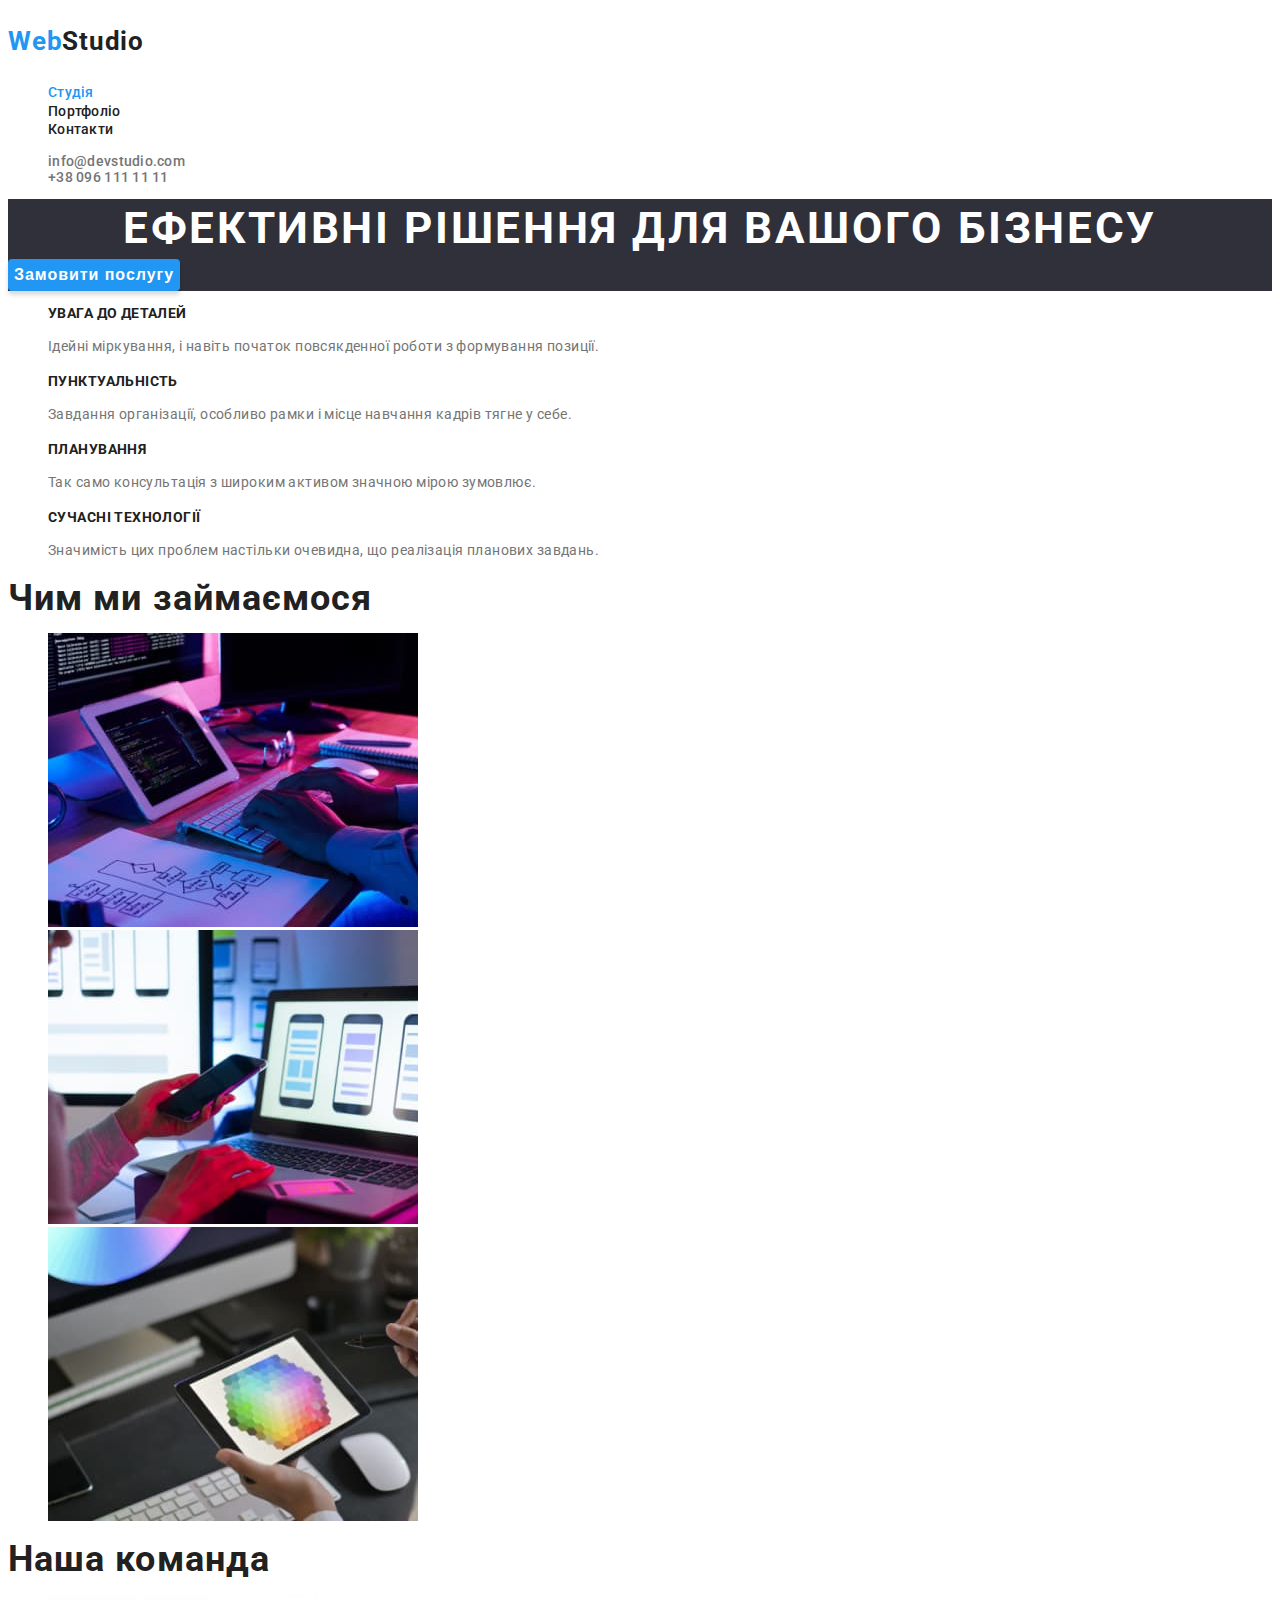
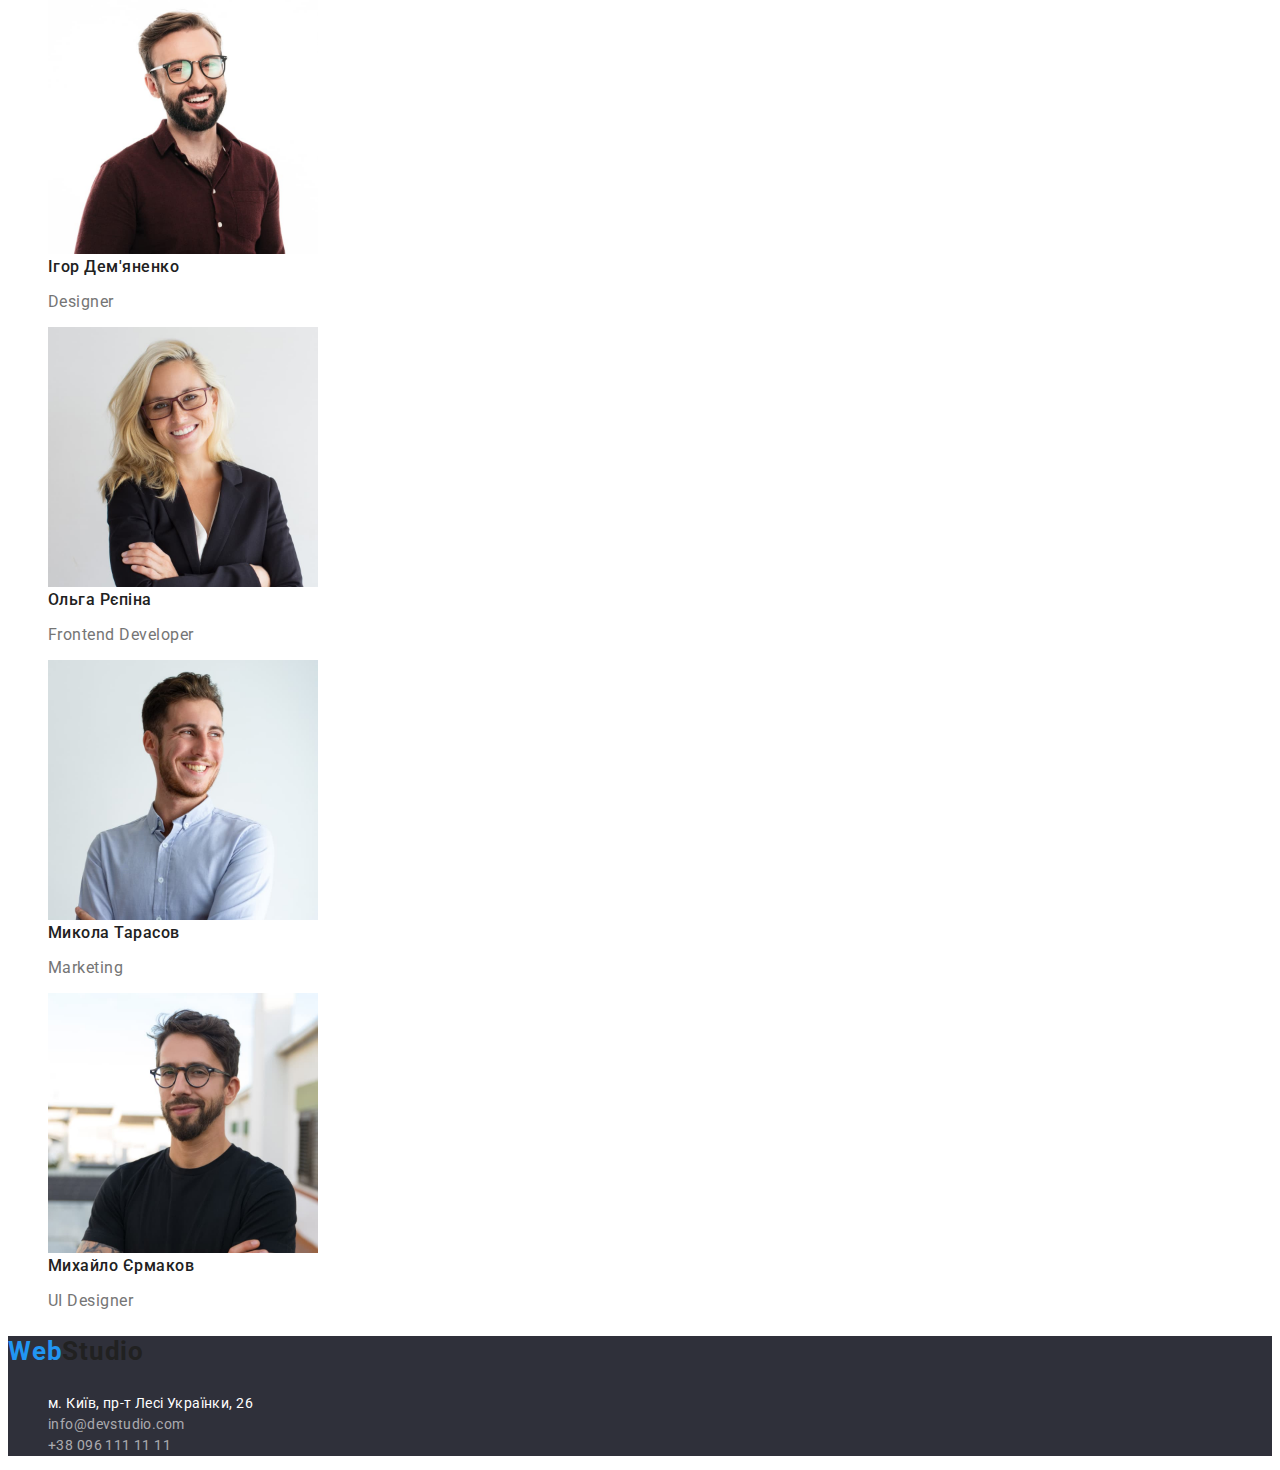
==== commit 813e9d70: "Fix bug 1.0" ====
--- a/index.html
+++ b/index.html
@@ -10,23 +10,23 @@
     <link rel="stylesheet" href="./css/styles.css">
     <title>Document</title>
 </head>
+
 <body>
 
     <header class="header">
         <nav>
-            <a class="logo" href="./">
-                <span class="logo-blue">web</span>
-                <span class="logo-black">studio</span>
+            <a class="logo link" href="./index.html">
+                <p class="logo-blue">Web<span class="logo-black">Studio</span></p>
             </a>
-            <ul class="header-nav">
-                <li><a class="header-nav-link" href="#">Студія</a></li>
-                <li><a class="header-nav-link" href="./portfolio.html">Портфоліо</a></li>
-                <li><a class="header-nav-link" href="#">Контакти</a></li>
+            <ul class="list header-nav">
+                <li><a class="header-nav-link link current" href="#">Студія</a></li>
+                <li><a class="header-nav-link link" href="./portfolio.html">Портфоліо</a></li>
+                <li><a class="header-nav-link link" href="#">Контакти</a></li>
             </ul>
        </nav>
-       <ul class="header-contact">
-            <li><a class="header-contact-mail" href="mailto:info@devstudio.com">info@devstudio.com</a></li>
-            <li><a class="header-contact-tel" href="tel:+380961111111">+38 096 111 11 11</a></li>
+       <ul class="list header-contact">
+            <li><a class="header-contact-mail link" href="mailto:info@devstudio.com">info@devstudio.com</a></li>
+            <li><a class="header-contact-tel link" href="tel:+380961111111">+38 096 111 11 11</a></li>
        </ul>
     </header>
 
@@ -43,7 +43,7 @@
 
         <section class="spacial">
             <h2 class="section-title spacial-title hide">Особливості</h2>
-            <ul class="spacial-list">
+            <ul class="list spacial-list">
                 <li class="spacial-item">
                     <h3 class="spacial-uptitle">УВАГА ДО ДЕТАЛЕЙ</h3>
                     <p class="spacial-text">Ідейні міркування, і навіть початок повсякденної роботи з формування позиції.</p>
@@ -67,7 +67,7 @@
 
         <section class="doing">
             <h2 class="section-title doing-title">Чим ми займаємося</h2>
-            <ul class="doing-list">
+            <ul class="list doing-list">
                 <li class="doing-item">
                     <a href="">
                         <img src="./images/box1.jpg" alt="Робота на планшеті" width="370">
@@ -90,7 +90,7 @@
 
         <section class="team">
             <h2 class="section-title team-title">Наша команда</h2>
-            <ul class="team-list">
+            <ul class="list team-list">
                 <li class="team-item">   
                     <img src="./images/igor.jpg" alt="Фото Ігор Дем'яненко" width="270">
                     <h3 class="team-subtitle">Ігор Дем'яненко</h3> 
@@ -118,14 +118,14 @@
     <!-- Підвал -->
 
     <footer class="contacts">
-        <a class="logo" href="/">
-            <span class="logo-blue">web</span>
-            <span class="logo-white">studio</span>
+        <a class="logo link" href="./index.html">
+            <p class="logo-blue">Web<span class="logo-black">Studio</span></p>
         </a>
         <address class="contacts-address">
-            <ul class="contacts-list">
-                <li class="contacts-item"><a class="contacts-link-map contacts-link-bold" href="https://goo.gl/maps/5NKVuJQczxrGYNmYA" target="_blank" rel="noopener noreferrer">м. Київ, пр-т Лесі Українки, 26</a></li>
-                <li class="contacts-item"><a class="contacts-link-mail" href="mailto:info@devstudio.com">info@devstudio.com</a></li>
-                <li class="contacts-item"><a class="contacts-link-tel" href="tel:+380961111111">+38 096 111 11 11</a></li>
-        <address>
+            <ul class="list contacts-list">
+                <li class="contacts-item"><a class="contacts-link-map contacts-link-bold link" href="https://goo.gl/maps/5NKVuJQczxrGYNmYA" target="_blank" rel="noopener noreferrer">м. Київ, пр-т Лесі Українки, 26</a></li>
+                <li class="contacts-item"><a class="contacts-link-mail link" href="mailto:info@devstudio.com">info@devstudio.com</a></li>
+                <li class="contacts-item"><a class="contacts-link-tel link" href="tel:+380961111111">+38 096 111 11 11</a></li>
+            </ul>
+        </address>
     </footer>
--- a/css/styles.css
+++ b/css/styles.css
@@ -1,15 +1,29 @@
+:root {
+    --first-logo-color: #2196F3;
+    --second-logo-color: #212121;
+    --third-logo-color: #ffffff;
+    --first-title-color: #ffffff;
+    --second-title-color:#212121;
+    --text-color: #757575;
+    --first-btn-color: #212121;
+    --second-btn-color: #2196f3;
+}
+
 body {
     font-family: 'Roboto', sans-serif;
-}
-
-* {
-    margin: 0;
-    padding: 0;
-}
-
-ul {
+    font-size: 14px;
+    letter-spacing: 0.03em;
+    background: #FFFFFF;
+}
+
+.list {
     list-style: none;
 }
+
+.link  {
+    text-decoration: none;
+} 
+
 h1,
 h2,
 h3,
@@ -18,6 +32,7 @@
 h6 {
     margin: 0;
 }
+
 .hide {
     border: 0;
     clip: rect(1px, 1px, 1px, 1px);
@@ -34,40 +49,31 @@
 
 /* ---HEADER--- */
 
-header a {
-    text-decoration: none;
-}
+
 
 .logo {
     font-weight: 700;
     font-size: 26px;
     line-height: 1.1923;
     letter-spacing: 0.03em;
-    /* color: #000000; */
 }
 
 .logo-blue {
-    color: #2196F3;
+    color: var(--first-logo-color);
 }
 
 .logo-black {
-    color: #000000;;
+    color: var(--second-logo-color);
 }
 
 .logo-white {
-    color: #FFFFFF;
-}
-
-
-/* .header-nav,
-.header-contact {
-    list-style: none;
-} */
+    color: var(--third-logo-color);
+}
 
 .header-nav-link {
     font-weight: 500;
     font-size: 14px;
-    line-height: 1.3333;
+    line-height: 1.333;
     letter-spacing: 0.02em;
     color: #212121;
 }
@@ -75,6 +81,10 @@
 .header-nav-link:hover,
 .header-nav-link:focus {
     color: #2196F3;
+}
+
+.header-nav-link:active {
+    color:#000000;
 }
 
 .header-contact a {
@@ -85,21 +95,6 @@
     color: #757575;
 }
 
-/* .header-contact-mail {
-    font-weight: 500;
-    font-size: 14px;
-    line-height: 1.1429;
-    letter-spacing: 0.02em;
-    color: #757575;
-}
-.header-contact-tel {
-    font-weight: 500;
-    font-size: 14px;
-    line-height: 1.1429;
-    letter-spacing: 0.02em;
-    color: #757575;
-} */
-
 .header-contact-mail:hover,
 .header-contact-mail:focus {
     color: #2196F3;
@@ -110,6 +105,9 @@
     color: #2196F3;
 }
 
+.current {
+    color: #2196F3;
+}
 /* ------HERO------ */
 
 .hero {
@@ -117,22 +115,18 @@
 }
 
 .hero-title {
-    /* font-weight: 900; */
     font-size: 44px;
     line-height: 1.3636;
     text-align: center;
     letter-spacing: 0.06em;
     text-transform: uppercase;
-    color: #FFFFFF;
+    color: var(--first-title-color);
 }
 
 .hero-btn {
     font-weight: 700;
     font-size: 16px;
     line-height: 1.875;
-    display: flex;
-    align-items: center;
-    text-align: center;
     letter-spacing: 0.06em;
     color: #FFFFFF;
     background: #2196F3;
@@ -145,29 +139,25 @@
 /* -----SPACIAL----- */
 
 .section-title {
-    /* font-weight: 700; */
     font-size: 36px;
     line-height: 1.1666;
-    /* text-align: center; */
-    letter-spacing: 0.03em;
-    color: #212121
+    letter-spacing: 0.03em;
+    color: var(--second-title-color);
 }
 
 .spacial-uptitle {
-    /* font-weight: 700; */
     font-size: 14px;
     line-height: 1.1428;
     letter-spacing: 0.03em;
     text-transform: uppercase;
-    color: #212121;
+    color: var(--second-title-color);
 }
 
 .spacial-text {
-    /* font-weight: 400; */
     font-size: 14px;
     line-height: 1.7142;
     letter-spacing: 0.03em;
-    color: #757575;
+    color: var(--text-color);
 }
 
 /* -------DOING------- */
@@ -181,18 +171,16 @@
     font-weight: 500;
     font-size: 16px;
     line-height: 1.1875;
-    /* text-align: center; */
-    letter-spacing: 0.03em;
-    color: #212121;
+    letter-spacing: 0.03em;
+    color: var(--second-title-color);
 }
 
 .team-text {
     font-weight: 400;
     font-size: 16px;
     line-height: 1.1875;
-    /* text-align: center; */
-    letter-spacing: 0.03em;
-    color: #757575;
+    letter-spacing: 0.03em;
+    color: var(--text-color);
 }
 
 /* ------FOOTER------ */
@@ -201,52 +189,32 @@
     background: #2F303A;
 }
 
-footer a {
-    text-decoration: none;
-}
-
 .contacts-address {
     font-style: inherit;
 }
 
 .contacts-item {
-    /* font-weight: 400; */
-    font-size: 14px;
-    line-height: 1.7142x;
+    font-size: 14px;
+    line-height: 1.5;
     letter-spacing: 0.03em;
 }
 
 .contacts-link-map {
-    /* font-weight: 400;
-    font-size: 14px;
-    line-height: 24px;
-    letter-spacing: 0.03em; */
     color: #FFFFFF;
 }
 
-.contacts-link-bold {
-    font-weight: 700;
-}
-
 .contacts-link-mail {
-    /* font-weight: 400;
-    font-size: 14px;
-    line-height: 24px;
-    letter-spacing: 0.03em; */
     color: rgba(255, 255, 255, 0.6);
 }
 
 .contacts-link-tel {
-    /* font-weight: 400;
-    font-size: 14px;
-    line-height: 24px;
-    letter-spacing: 0.03em; */
     color: rgba(255, 255, 255, 0.6);
 }
 
 /* -----PORTFOLIO NAVIGATION------ */
 
 .btn-link {
+    font-family: inherit;
     font-weight: 500;
     font-size: 16px;
     line-height: 1.625;
@@ -270,7 +238,7 @@
     font-size: 18px;
     line-height: 2;
     letter-spacing: 0.06em;
-    color: #212121;
+    color: var(--second-title-color);
 }
 
 .nav-text {
@@ -278,5 +246,5 @@
     font-size: 16px;
     line-height: 30px;
     letter-spacing: 0.03em;
-    color: #757575;
-}
+    color: var(--text-color);
+}
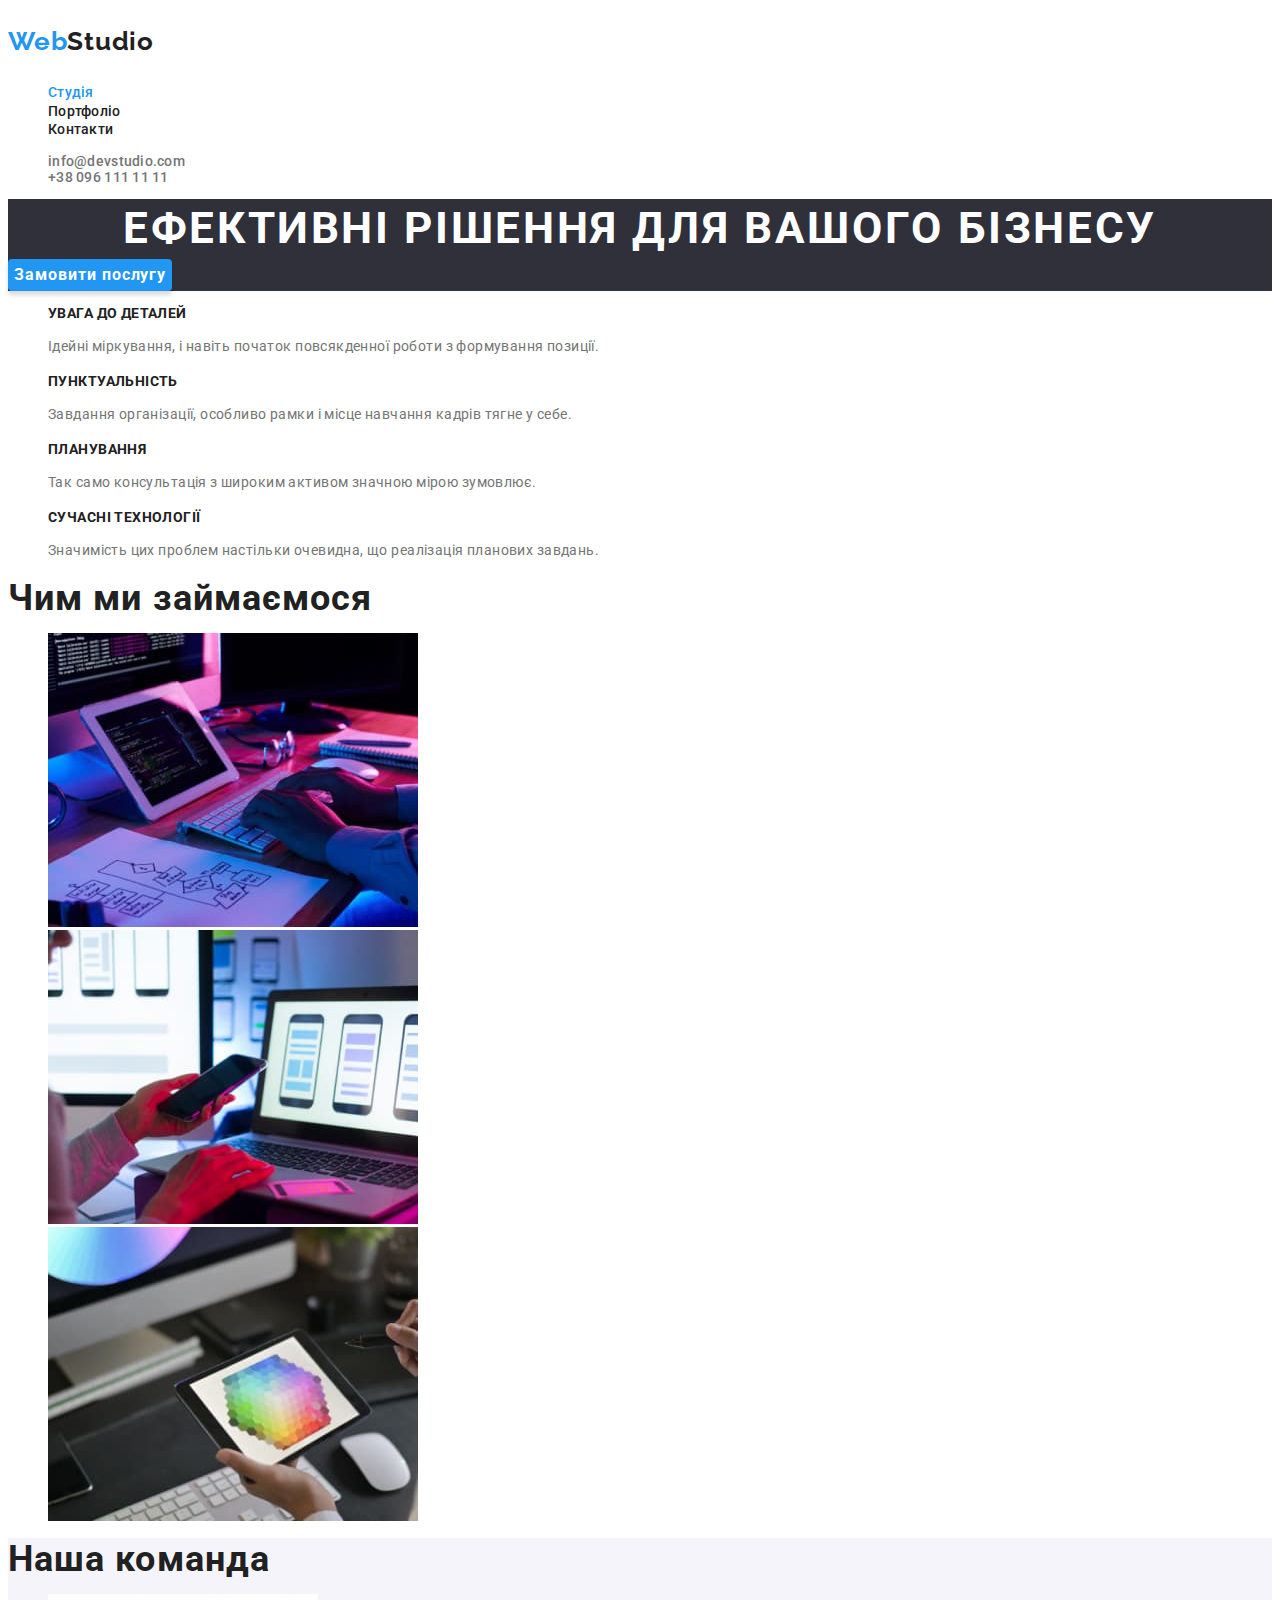
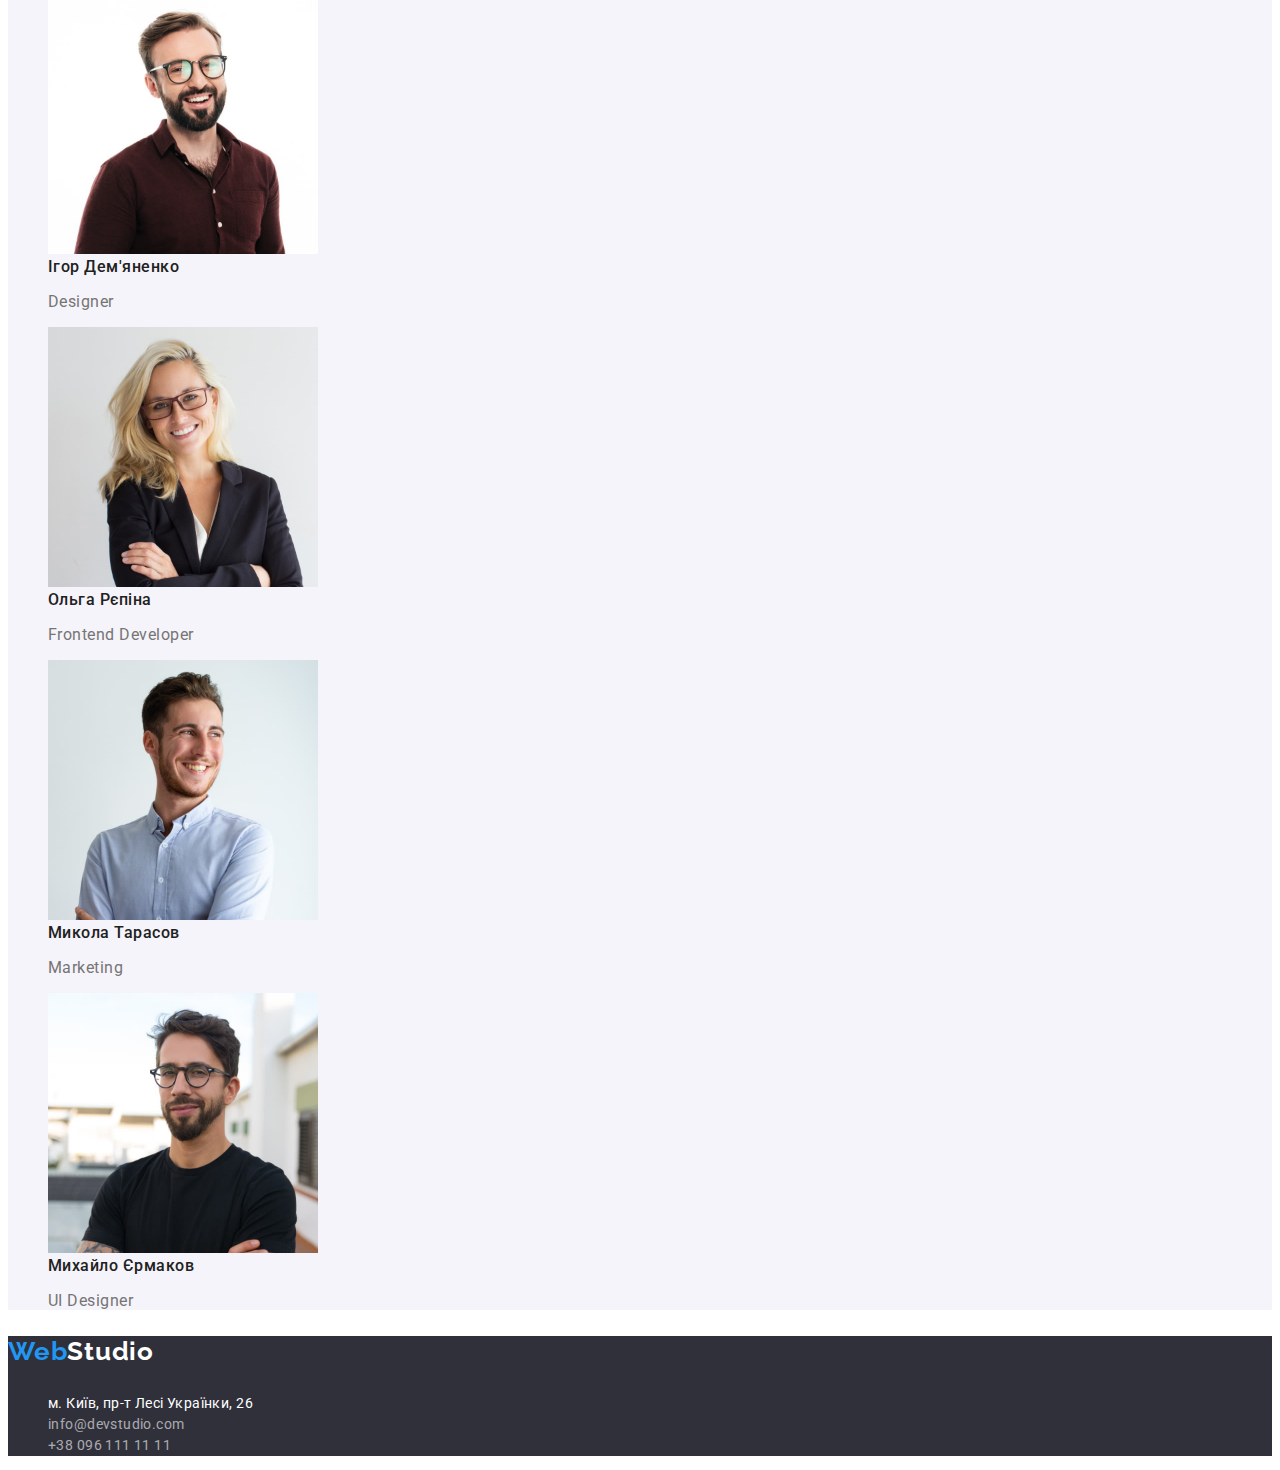
==== commit a85f0078: "Fix bugs 2.0" ====
--- a/index.html
+++ b/index.html
@@ -15,11 +15,11 @@
 
     <header class="header">
         <nav>
-            <a class="logo link" href="./index.html">
+            <a class="logo-link" href="./index.html">
                 <p class="logo-blue">Web<span class="logo-black">Studio</span></p>
             </a>
             <ul class="list header-nav">
-                <li><a class="header-nav-link link current" href="#">Студія</a></li>
+                <li><a class="header-nav-link link current" href="./index.html">Студія</a></li>
                 <li><a class="header-nav-link link" href="./portfolio.html">Портфоліо</a></li>
                 <li><a class="header-nav-link link" href="#">Контакти</a></li>
             </ul>
@@ -118,8 +118,8 @@
     <!-- Підвал -->
 
     <footer class="contacts">
-        <a class="logo link" href="./index.html">
-            <p class="logo-blue">Web<span class="logo-black">Studio</span></p>
+        <a class="logo-link" href="./index.html">
+            <p class="logo-blue">Web<span class="logo-white">Studio</span></p>
         </a>
         <address class="contacts-address">
             <ul class="list contacts-list">
--- a/css/styles.css
+++ b/css/styles.css
@@ -3,7 +3,7 @@
     --second-logo-color: #212121;
     --third-logo-color: #ffffff;
     --first-title-color: #ffffff;
-    --second-title-color:#212121;
+    --second-title-color: #212121;
     --text-color: #757575;
     --first-btn-color: #212121;
     --second-btn-color: #2196f3;
@@ -20,9 +20,15 @@
     list-style: none;
 }
 
-.link  {
+.link {
     text-decoration: none;
-} 
+}
+
+.logo-link {
+    font-family: 'Raleway';
+    font-style: normal;
+    text-decoration: none;
+}
 
 h1,
 h2,
@@ -51,7 +57,7 @@
 
 
 
-.logo {
+.logo-link {
     font-weight: 700;
     font-size: 26px;
     line-height: 1.1923;
@@ -84,7 +90,11 @@
 }
 
 .header-nav-link:active {
-    color:#000000;
+    color: #000000;
+}
+
+.current {
+    color: #2196F3;
 }
 
 .header-contact a {
@@ -105,9 +115,7 @@
     color: #2196F3;
 }
 
-.current {
-    color: #2196F3;
-}
+
 /* ------HERO------ */
 
 .hero {
@@ -124,6 +132,7 @@
 }
 
 .hero-btn {
+    font-family: 'Roboto';     
     font-weight: 700;
     font-size: 16px;
     line-height: 1.875;
@@ -166,7 +175,9 @@
 
 /* -------TEAM-------- */
 
-
+.team {
+    background: #F5F4FA;
+}
 .team-subtitle {
     font-weight: 500;
     font-size: 16px;
@@ -209,6 +220,11 @@
 
 .contacts-link-tel {
     color: rgba(255, 255, 255, 0.6);
+}
+
+.link:hover,
+.link:focus {
+    color: #2196F3;
 }
 
 /* -----PORTFOLIO NAVIGATION------ */
@@ -247,4 +263,4 @@
     line-height: 30px;
     letter-spacing: 0.03em;
     color: var(--text-color);
-}
+}